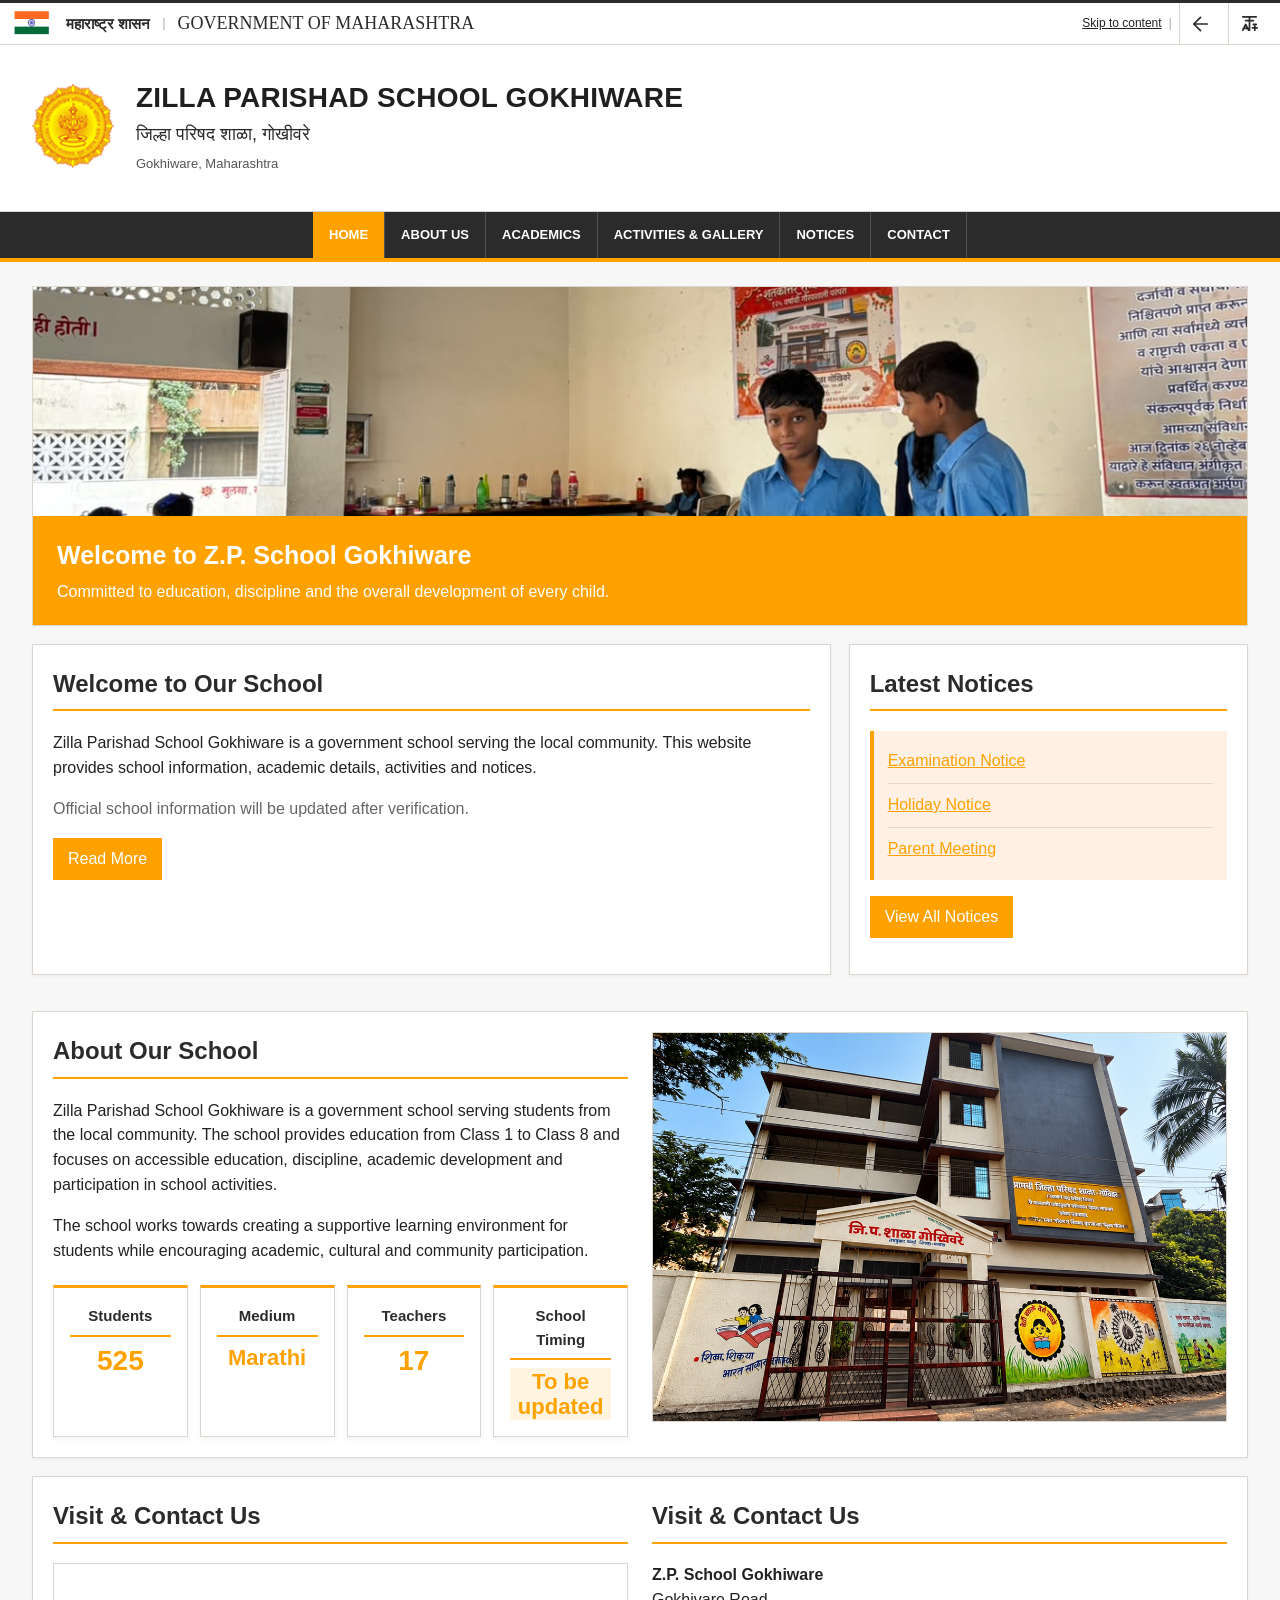
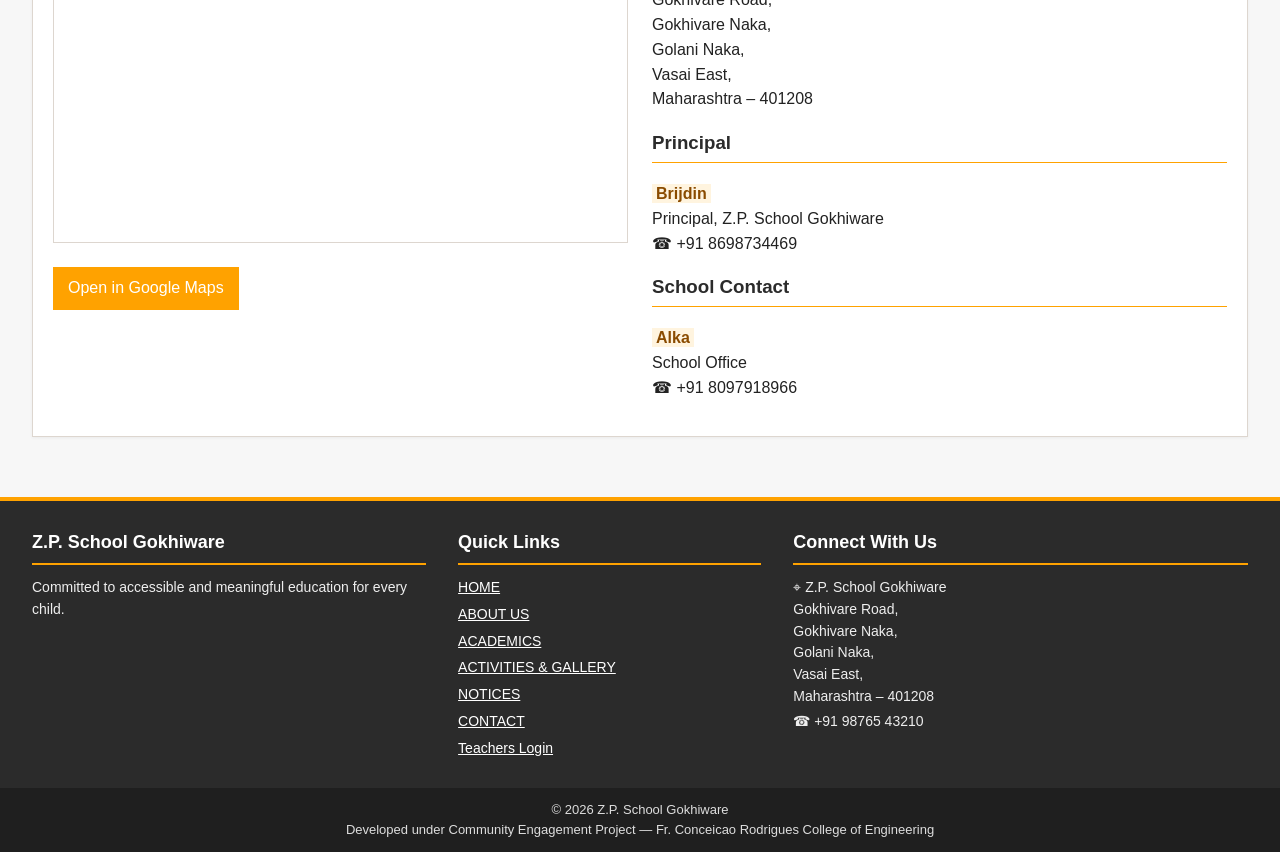
==== index.html @ 1116b71f "Crop school photo in about section" ====
<!doctype html>
<html lang="en">
  <head>
    <meta charset="utf-8" />
    <meta name="viewport" content="width=device-width,initial-scale=1" />
    <title data-i18n="title_home">Zilla Parishad School Gokhiware</title>
    <link rel="stylesheet" href="css/style.css?v=20261029c" />
  </head>
  <body>
    <a class="skip" href="#main-content" data-i18n="skip_content">Skip to content</a>
    <div class="gov-strip">
      <div class="gov-brand">
        <img class="tricolor-mark" src="images/header/tricolor-mark.png" alt="" />
        <span class="gov-short" data-i18n="maharashtra_government">महाराष्ट्र शासन</span>
        <span class="gov-separator" aria-hidden="true">|</span>
        <span class="gov-long" data-i18n="government_of_maharashtra">GOVERNMENT OF MAHARASHTRA</span>
      </div>
      <div class="gov-tools">
        <a class="gov-skip" href="#main-content" data-i18n="skip_content">Skip to content</a>
        <span class="utility-divider" aria-hidden="true">|</span>
        <a class="utility-icon home-icon" href="index.html" data-i18n-aria="home_icon_label" data-i18n-title="home_icon_label" aria-label="Back to home" title="Back to home">
          <svg aria-hidden="true" viewBox="0 0 24 24" focusable="false"><path d="M19 12H5m7-7-7 7 7 7" /></svg>
        </a>
        <button class="utility-icon language-icon" type="button" data-language-toggle aria-label="Switch to Marathi" title="Switch to Marathi">
          <svg aria-hidden="true" viewBox="0 0 24 24" focusable="false"><path d="M5 5h14M12 5v14M8 9h8M5 19l3-6 3 6m-5.5-2h5M16 13h3m-1.5 0v6m-2.5-2.5h5" /></svg>
        </button>
      </div>
    </div>
    <header class="masthead">
      <img class="official-emblem" src="images/header/logo.png" data-i18n-aria="government_emblem" aria-label="Government emblem" alt="Government emblem" />
      <div class="school-name"><h1 data-i18n="school_name">ZILLA PARISHAD SCHOOL GOKHIWARE</h1><p data-i18n="school_name_marathi">जिल्हा परिषद शाळा, गोखीवरे</p><small data-i18n="school_location">Gokhiware, Maharashtra</small></div>
    </header>
    <nav class="navbar" data-i18n-aria="main_navigation" aria-label="Main navigation">
      <button class="nav-toggle" type="button" aria-expanded="false" aria-controls="nav-links" data-i18n="menu">☰ MENU</button>
      <div id="nav-links" class="nav-links">
        <a class="active" href="index.html" data-i18n="nav_home" aria-current="page">HOME</a>
        <a href="about.html" data-i18n="nav_about">ABOUT US</a>
        <a href="academics.html" data-i18n="nav_academics">ACADEMICS</a>
        <a href="activities.html" data-i18n="nav_activities">ACTIVITIES &amp; GALLERY</a>
        <a href="notices.html" data-i18n="nav_notices">NOTICES</a>
        <a href="contact.html" data-i18n="nav_contact">CONTACT</a>
      </div>
    </nav>
    <main id="main-content" class="container">
      <div class="banner">
        <div class="banner-copy">
          <h2 data-i18n="hero_title">Welcome to Z.P. School Gokhiware</h2>
          <p data-i18n="hero_text">Committed to education, discipline and the overall development of every child.</p>
        </div>
      </div>
      <div class="columns">
        <section class="section">
          <h2 data-i18n="welcome_title">Welcome to Our School</h2>
          <p data-i18n="welcome_text">Zilla Parishad School Gokhiware is a government school serving the local community. This website provides school information, academic details, activities and notices.</p>
          <p class="muted" data-i18n="official_information_update">Official school information will be updated after verification.</p>
          <a class="button" href="about.html" data-i18n="read_more">Read More</a>
        </section>
        <section class="section">
          <h2 data-i18n="latest_notices">Latest Notices</h2>
          <ul class="notice-list" id="latest-notice-list">
            <li><a href="notices.html" data-i18n="admission_notice">Admission Notice</a></li>
            <li><a href="notices.html" data-i18n="holiday_notice">Holiday Notice</a></li>
            <li><a href="notices.html" data-i18n="examination_schedule">Examination Schedule</a></li>
            <li><a href="notices.html" data-i18n="parent_meeting_notice">Parent Meeting Notice</a></li>
          </ul>
          <p><a class="button" href="notices.html" data-i18n="view_all_notices">View All Notices</a></p>
        </section>
      </div>
      <section class="section home-about">
        <div>
          <h2 data-i18n="home_about_title">About Our School</h2>
          <p data-i18n="home_about_para_1">Zilla Parishad School Gokhiware is a government school serving students from the local community. The school provides education from Class 1 to Class 8 and focuses on accessible education, discipline, academic development and participation in school activities.</p>
          <p data-i18n="home_about_para_2">The school works towards creating a supportive learning environment for students while encouraging academic, cultural and community participation.</p>
          <div class="school-stats" aria-label="School information">
            <article class="stat-box">
              <h3 data-i18n="students_label">Students</h3>
              <strong id="public-school-students" class="stat-value">525</strong>
            </article>
            <article class="stat-box">
              <h3 data-i18n="medium">Medium</h3>
              <strong id="public-school-medium" class="stat-value stat-text">Marathi</strong>
            </article>
            <article class="stat-box">
              <h3 data-i18n="teachers_label">Teachers</h3>
              <strong id="public-school-teachers" class="stat-value">17</strong>
            </article>
            <article class="stat-box">
              <h3 data-i18n="school_timing_label">School Timing</h3>
              <strong id="public-school-timing" class="stat-value stat-text placeholder">To be updated</strong>
            </article>
          </div>
        </div>
        <img class="school-photo" src="images/school-building.png" data-i18n-alt="school_photo_label" alt="School building photo" />
      </section>
      <section class="section visit-contact">
        <div>
          <h2 data-i18n="visit_contact">Visit &amp; Contact Us</h2>
          <iframe class="map-frame" data-i18n-title="map_title" title="Map showing Z.P. School Gokhiware" src="https://www.google.com/maps?q=19.4000038,72.8436215&amp;z=17&amp;output=embed" loading="lazy"></iframe>
          <p><a class="button" href="https://maps.app.goo.gl/RkrtoRguzrPcqfsQ9" target="_blank" rel="noopener" data-i18n="open_google_maps">Open in Google Maps</a></p>
        </div>
        <div class="contact-details">
          <h2 data-i18n="visit_contact">Visit &amp; Contact Us</h2>
          <p><strong data-i18n="school_name_short">Z.P. School Gokhiware</strong><br /><span id="public-address-road" data-i18n="address_road">Gokhivare Road</span>,<br /><span id="public-address-naka" data-i18n="address_naka">Gokhivare Naka</span>,<br /><span id="public-address-golani" data-i18n="address_golani">Golani Naka</span>,<br /><span id="public-address-vasai" data-i18n="address_vasai">Vasai East</span>,<br /><span id="public-address-state" data-i18n="address_state">Maharashtra – 401208</span></p>
          <h3 data-i18n="principal">Principal</h3>
          <p><span id="public-principal-name" class="placeholder" data-i18n="principal_placeholder">[Principal Name]</span><br /><span data-i18n="principal_role">Principal, Z.P. School Gokhiware</span><br />☎ <span id="public-principal-phone">+91 98765 43210</span></p>
          <h3 data-i18n="school_contact">School Contact</h3>
          <p><span id="public-school-contact-name" class="placeholder" data-i18n="contact_placeholder">[Contact Person Name]</span><br /><span data-i18n="school_office">School Office</span><br />☎ <span id="public-school-phone">+91 98765 43211</span></p>
        </div>
      </section>
    </main>
    <footer class="footer">
      <div class="footer-columns">
        <div><h2 data-i18n="school_name_short">Z.P. School Gokhiware</h2><p data-i18n="footer_description">Committed to accessible and meaningful education for every child.</p></div>
        <div><h2 data-i18n="footer_quick_links">Quick Links</h2><ul class="footer-links"><li><a href="index.html" data-i18n="nav_home">Home</a></li><li><a href="about.html" data-i18n="nav_about">About Us</a></li><li><a href="academics.html" data-i18n="nav_academics">Academics</a></li><li><a href="activities.html" data-i18n="nav_activities">Activities &amp; Gallery</a></li><li><a href="notices.html" data-i18n="nav_notices">Notices</a></li><li><a href="contact.html" data-i18n="nav_contact">Contact</a></li><li><a href="teachers.html">Teachers Login</a></li></ul></div>
        <div><h2 data-i18n="footer_connect">Connect With Us</h2><p>⌖ <span data-i18n="school_name_short">Z.P. School Gokhiware</span><br /><span data-i18n="address_road">Gokhivare Road</span>,<br /><span data-i18n="address_naka">Gokhivare Naka</span>,<br /><span data-i18n="address_golani">Golani Naka</span>,<br /><span data-i18n="address_vasai">Vasai East</span>,<br /><span data-i18n="address_state">Maharashtra – 401208</span></p><p>☎ +91 98765 43210</p></div>
      </div>
      <div class="footer-bottom"><span data-i18n="footer_copyright">© 2026 Z.P. School Gokhiware</span><br /><span data-i18n="footer_developed">Developed under Community Engagement Project</span> — <span data-i18n="footer_college">Fr. Conceicao Rodrigues College of Engineering</span></div>
    </footer>
    <script src="js/translations.js"></script>
    <script src="js/script.js"></script>
    <script src="js/site-data.js"></script>
  </body>
</html>
---- css/style.css ----
:root {
  /* Change this one value to update the site's main accent color. */
  --theme-color: #ffa200;
  --orange: var(--theme-color);
  --orange-dark: var(--theme-color);
  --orange-light: #fff0e5;
  --charcoal: #2b2b2b;
  --dark: #1f1f1f;
  --cream: #fff9f3;
  --light: #f7f7f7;
  --border: #ddd6cf;
  --text: #222;
}
html[lang="mr"] body {
  font-family: "Nirmala UI", "Noto Sans Devanagari", Mangal, Arial, sans-serif;
}
* {
  box-sizing: border-box;
}
body {
  margin: 0;
  font-family: Arial, Helvetica, sans-serif;
  color: var(--text);
  background: var(--light);
  line-height: 1.55;
}
a {
  color: var(--orange-dark);
}
a:focus,
button:focus {
  outline: 3px solid var(--orange);
  outline-offset: 2px;
}
.gov-strip {
  background: var(--cream);
  border-bottom: 1px solid var(--border);
  padding: 6px 32px;
  font-size: 13px;
  display: flex;
  justify-content: space-between;
  gap: 12px;
  flex-wrap: wrap;
}
.language-button {
  background: transparent;
  border: 0;
  color: var(--orange-dark);
  cursor: pointer;
  font: inherit;
  padding: 0;
  text-decoration: underline;
}
.language-button.active {
  font-weight: bold;
}
.masthead {
  background: #fff;
  padding: 18px 32px;
  display: flex;
  align-items: center;
  gap: 18px;
  border-bottom: 1px solid var(--border);
}
.logo {
  width: 76px;
  height: 76px;
  border: 2px solid var(--charcoal);
  background: var(--orange-light);
  color: var(--charcoal);
  display: flex;
  align-items: center;
  justify-content: center;
  text-align: center;
  font-weight: bold;
  font-size: 12px;
  flex: none;
}
.school-name h1 {
  font-size: 25px;
  letter-spacing: 0.3px;
  margin: 0;
  color: var(--charcoal);
}
.school-name p {
  margin: 2px 0;
  font-size: 16px;
}
.school-name small {
  color: #555;
}
.navbar {
  background: var(--charcoal);
  padding: 0 32px;
  border-bottom: 4px solid var(--orange);
  display: flex;
  align-items: center;
}
.nav-toggle {
  display: none;
  background: transparent;
  color: #fff;
  border: 0;
  font-size: 16px;
  padding: 12px 0;
}
.nav-links {
  display: flex;
  flex-wrap: wrap;
}
.nav-links a {
  color: #fff;
  text-decoration: none;
  padding: 13px 16px;
  font-size: 13px;
  font-weight: bold;
  border-right: 1px solid #505050;
}
.nav-links a:hover {
  background: var(--orange-dark);
}
.nav-links a.active {
  background: var(--orange);
}
.container {
  width: 100%;
  padding: 24px 32px;
}
.breadcrumb {
  font-size: 13px;
  color: #666;
  margin: 0 0 15px;
}
.banner {
  min-height: 340px;
  background: var(--cream);
  background-image: url("../images/school-banner.jpg?v=20261029b");
  background-position: center 68%;
  background-size: cover;
  display: flex;
  align-items: flex-end;
  border: 1px solid var(--border);
}
.banner-copy {
  background: var(--orange-dark);
  color: #fff;
  padding: 20px 24px;
  width: 100%;
}
.banner h2 {
  margin: 0 0 6px;
  font-size: 25px;
}
.banner p {
  margin: 0;
}
.section {
  background: #fff;
  border: 1px solid var(--border);
  padding: 20px;
  margin: 18px 0;
  box-shadow: 0 1px 3px rgba(43, 43, 43, 0.06);
}
.section h2,
.section h3 {
  color: var(--charcoal);
  border-bottom: 2px solid var(--orange);
  padding-bottom: 7px;
  margin-top: 0;
}
.columns {
  display: grid;
  grid-template-columns: 2fr 1fr;
  gap: 18px;
}
.notice-list {
  list-style: none;
  margin: 0;
  padding: 9px 14px;
  background: var(--orange-light);
  border-left: 4px solid var(--orange);
}
.notice-list li {
  border-bottom: 1px solid #efd5c4;
  padding: 9px 0;
}
.notice-list li:last-child {
  border: 0;
}
.button {
  display: inline-block;
  background: var(--orange);
  color: #fff;
  text-decoration: none;
  padding: 8px 14px;
  border: 1px solid var(--orange-dark);
}
.button:hover {
  background: var(--orange-dark);
}
.table-wrap {
  overflow-x: auto;
}
.textbook-heading p {
  margin-top: -2px;
  color: #555;
}
.textbook-layout {
  display: grid;
  grid-template-columns: minmax(0, 1fr) 180px;
  gap: 18px;
  align-items: start;
}
.textbook-results {
  min-width: 0;
}
.textbook-results-head {
  display: flex;
  justify-content: space-between;
  align-items: flex-start;
  gap: 16px;
  margin-bottom: 12px;
}
.textbook-results-head h4 {
  margin: 0;
  color: var(--charcoal);
  font-size: 18px;
}
.textbook-source-link {
  font-size: 13px;
  white-space: nowrap;
}
.textbook-grid {
  display: grid;
  grid-template-columns: repeat(2, minmax(0, 1fr));
  gap: 12px;
}
.textbook-card {
  background: #fff;
  border: 1px solid var(--border);
  padding: 14px;
  box-shadow: 0 1px 3px rgba(43, 43, 43, 0.05);
}
.textbook-card h5 {
  margin: 0 0 8px;
  color: var(--charcoal);
  font-size: 16px;
  line-height: 1.35;
}
.textbook-meta {
  margin: 4px 0;
  color: #555;
  font-size: 13px;
}
.textbook-download {
  display: inline-block;
  margin-top: 10px;
  padding: 7px 10px;
  border: 1px solid var(--orange-dark);
  background: var(--orange);
  color: #fff;
  font-size: 13px;
  text-decoration: none;
}
.textbook-download:hover {
  background: var(--orange-dark);
}
.class-selector {
  position: sticky;
  top: 12px;
  padding: 12px;
  border: 1px solid var(--border);
  background: var(--orange-light);
}
.class-selector h4 {
  margin: 0 0 10px;
  color: var(--charcoal);
  font-size: 16px;
}
.class-selector-list {
  display: grid;
  gap: 6px;
}
.class-button {
  width: 100%;
  padding: 8px 10px;
  border: 1px solid var(--border);
  background: #fff;
  color: var(--text);
  cursor: pointer;
  font: inherit;
  text-align: left;
}
.class-button:hover,
.class-button.active {
  border-color: var(--orange-dark);
  background: var(--orange);
  color: #fff;
}
.textbook-source-note {
  margin-bottom: 0;
  color: #666;
  font-size: 13px;
}
table {
  width: 100%;
  border-collapse: collapse;
  background: #fff;
}
th,
td {
  border: 1px solid var(--border);
  padding: 10px;
  text-align: left;
  vertical-align: top;
}
th {
  background: var(--orange-light);
  color: var(--charcoal);
}
.activity-grid,
.gallery-grid {
  display: grid;
  grid-template-columns: repeat(3, 1fr);
  gap: 16px;
}
.activity {
  border: 1px solid var(--border);
  background: #fff;
  padding: 15px;
  box-shadow: 0 1px 3px rgba(43, 43, 43, 0.05);
}
.activity h3 {
  margin: 0 0 6px;
  color: var(--charcoal);
}
.photo {
  height: 145px;
  background: var(--cream);
  border: 1px solid var(--border);
  object-fit: cover;
  width: 100%;
  display: flex;
  align-items: center;
  justify-content: center;
  color: #666;
  font-weight: bold;
  text-align: center;
}
.gallery-item figcaption {
  font-size: 13px;
  padding-top: 5px;
}
.map-placeholder {
  height: 210px;
  background: var(--light);
  border: 2px dashed #b9b0a8;
  display: flex;
  align-items: center;
  justify-content: center;
  text-align: center;
  color: #666;
  padding: 20px;
}
.footer {
  background: var(--charcoal);
  color: #fff;
  padding: 22px 32px;
  margin-top: 18px;
  border-top: 4px solid var(--orange);
  font-size: 14px;
}
.footer p {
  margin: 3px 0;
}
.muted {
  color: #666;
}
.placeholder {
  color: #8a4b00;
  background: #fff4df;
  padding: 1px 4px;
  font-weight: bold;
}
.skip {
  position: absolute;
  left: -9999px;
}
.skip:focus {
  left: 8px;
  top: 8px;
  background: #fff;
  padding: 8px;
  z-index: 5;
}
@media (max-width: 700px) {
  .gov-strip {
    padding: 6px 16px;
    font-size: 12px;
  }
  .masthead {
    padding: 14px 16px;
    gap: 11px;
  }
  .logo {
    width: 60px;
    height: 60px;
    font-size: 10px;
  }
  .school-name h1 {
    font-size: 18px;
  }
  .school-name p {
    font-size: 13px;
  }
  .school-name small {
    font-size: 12px;
  }
  .navbar {
    padding: 0 16px;
    display: block;
  }
  .nav-toggle {
    display: block;
  }
  .nav-links {
    display: none;
    flex-direction: column;
  }
  .nav-links.open {
    display: flex;
  }
  .nav-links a {
    border-top: 1px solid #505050;
    border-right: 0;
  }
  .container {
    padding: 18px 16px;
  }
  .banner {
    min-height: 260px;
  }
  .banner h2 {
    font-size: 20px;
  }
  .columns,
  .activity-grid,
  .gallery-grid {
    grid-template-columns: 1fr;
  }
  .section {
    padding: 15px;
  }
  th,
  td {
    font-size: 13px;
    padding: 8px;
    white-space: normal;
  }
  .footer {
    padding: 22px 16px;
  }
  .textbook-layout {
    grid-template-columns: 1fr;
  }
  .class-selector {
    position: static;
    order: -1;
  }
  .textbook-grid {
    grid-template-columns: 1fr;
  }
  .textbook-results-head {
    display: block;
  }
  .textbook-source-link {
    display: inline-block;
    margin-top: 5px;
    white-space: normal;
  }
}

/* Lightweight teachers dashboard styles. The dashboard keeps the public site palette and layout language. */
.dashboard-intro {
  display: flex;
  align-items: flex-start;
  justify-content: space-between;
  gap: 24px;
  margin: 24px 0;
  padding: 24px;
  border: 1px solid var(--border);
  background: var(--cream);
}
.dashboard-intro h2,
.dashboard-card h2 {
  margin: 0 0 8px;
  color: var(--dark);
}
.dashboard-intro p:last-child {
  margin: 0;
}
.eyebrow {
  margin: 0 0 6px;
  color: var(--orange-dark);
  font-size: 12px;
  font-weight: bold;
  letter-spacing: 0.08em;
  text-transform: uppercase;
}
.dashboard-card {
  margin: 0 0 24px;
  padding: 24px;
  border: 1px solid var(--border);
  background: #fff;
  box-shadow: 0 2px 8px rgba(43, 43, 43, 0.05);
}
.dashboard-login {
  max-width: 560px;
}
.dashboard-content[hidden],
.dashboard-card[hidden],
#teacher-signout[hidden] {
  display: none;
}
.demo-credentials,
.dashboard-note {
  padding: 12px 14px;
  border-left: 4px solid var(--orange);
  background: var(--orange-light);
}
.demo-credentials code {
  color: var(--orange-dark);
  font-weight: bold;
}
.dashboard-form {
  display: grid;
  gap: 8px;
}
.dashboard-form h3 {
  margin: 18px 0 2px;
  padding-bottom: 6px;
  border-bottom: 1px solid var(--border);
  color: var(--charcoal);
  font-size: 17px;
}
.dashboard-form label {
  color: var(--charcoal);
  font-size: 14px;
  font-weight: bold;
}
.dashboard-form input {
  width: 100%;
  min-height: 40px;
  box-sizing: border-box;
  padding: 9px 10px;
  border: 1px solid var(--border);
  border-radius: 2px;
  background: #fff;
  color: var(--text);
  font: inherit;
}
.dashboard-form input:focus {
  outline: 2px solid var(--orange);
  outline-offset: 1px;
  border-color: var(--orange-dark);
}
.login-form {
  max-width: 360px;
}
.form-grid {
  grid-template-columns: repeat(2, minmax(0, 1fr));
  align-items: end;
  margin-bottom: 22px;
}
.form-grid-wide {
  grid-column: 1 / -1;
}
.dashboard-grid {
  display: grid;
  grid-template-columns: repeat(2, minmax(0, 1fr));
  gap: 24px;
}
.dashboard-wide {
  grid-column: 1 / -1;
}
.dashboard-card-heading {
  display: flex;
  justify-content: space-between;
  gap: 16px;
  margin-bottom: 18px;
}
.dashboard-table-wrap {
  margin-top: 16px;
}
.dashboard-table-wrap table {
  min-width: 620px;
}
.button-secondary {
  background: var(--charcoal);
}
.button-secondary:hover,
.button-secondary:focus {
  background: var(--dark);
}
.button-danger {
  padding: 7px 10px;
  background: #8f2d16;
  font-size: 13px;
}
.button-danger:hover,
.button-danger:focus {
  background: #6d2010;
}
.form-message {
  min-height: 1.3em;
  margin: 12px 0;
  color: var(--charcoal);
}
.error-message {
  color: #8f2d16;
  font-weight: bold;
}
.success-message {
  color: #276b35;
  font-weight: bold;
}
.dashboard-note {
  margin: 20px 0;
  font-size: 14px;
}
@media (max-width: 760px) {
  .dashboard-intro {
    display: block;
    padding: 18px;
  }
  .dashboard-intro .button {
    margin-top: 16px;
  }
  .dashboard-grid,
  .form-grid {
    grid-template-columns: 1fr;
  }
  .form-grid-wide {
    grid-column: auto;
  }
  .dashboard-card {
    padding: 18px;
  }
}
.nav-links {
  width: 100%;
  justify-content: center;
}
.home-about,
.visit-contact {
  display: grid;
  grid-template-columns: 1fr 1fr;
  gap: 24px;
  align-items: stretch;
}
.school-stats {
  display: grid;
  grid-template-columns: repeat(4, minmax(0, 1fr));
  gap: 12px;
  margin-top: 22px;
}
.stat-box {
  min-height: 112px;
  padding: 16px;
  background: #fff;
  border: 1px solid var(--border);
  border-top: 3px solid var(--orange);
  text-align: center;
  box-shadow: 0 2px 8px rgba(43, 43, 43, 0.05);
}
.stat-box h3 {
  margin: 0 0 8px;
  color: var(--charcoal);
  font-size: 15px;
  font-weight: 700;
}
.stat-value {
  display: block;
  color: var(--orange-dark);
  font-size: 28px;
  line-height: 1.15;
}
.stat-text {
  font-size: 22px;
}
.school-photo {
  width: 100%;
  height: 390px;
  min-height: 0;
  display: block;
  object-fit: cover;
  object-position: center 55%;
  border: 1px solid var(--border);
  background: var(--cream);
}
.contact-details h3 {
  color: var(--charcoal);
  border-bottom: 1px solid var(--orange);
  padding-bottom: 5px;
}
.map-frame {
  width: 100%;
  height: 280px;
  border: 1px solid var(--border);
}
.footer {
  padding: 28px 32px 0;
}
.footer-columns {
  display: grid;
  grid-template-columns: 1.3fr 1fr 1.5fr;
  gap: 32px;
}
.footer h2 {
  font-size: 18px;
  margin: 0 0 12px;
  border-bottom: 2px solid var(--orange);
  padding-bottom: 6px;
}
.footer p {
  color: #eee;
}
.footer-links {
  list-style: none;
  padding: 0;
  margin: 0;
}
.footer-links li {
  margin: 5px 0;
}
.footer-links a {
  color: #fff;
}
.footer-bottom {
  background: var(--dark);
  margin: 24px -32px 0;
  padding: 12px 32px;
  text-align: center;
  color: #ddd;
  font-size: 13px;
}
@media (max-width: 700px) {
  .home-about,
  .visit-contact {
    grid-template-columns: 1fr;
    gap: 16px;
  }
  .school-stats {
    grid-template-columns: repeat(2, minmax(0, 1fr));
  }
  .school-photo {
    height: 240px;
    object-position: center 55%;
  }
  .map-frame {
    height: 230px;
  }
  .footer-columns {
    grid-template-columns: 1fr;
    gap: 18px;
  }
  .footer {
    padding: 24px 16px 0;
  }
  .footer-bottom {
    margin: 24px -16px 0;
    padding: 12px 16px;
  }
}

/* Government-style masthead based on the supplied reference layout. */
.gov-strip {
  min-height: 44px;
  padding: 0 10px;
  background: #fff;
  border-top: 3px solid var(--charcoal);
  border-bottom: 1px solid var(--border);
  display: flex;
  align-items: stretch;
  justify-content: space-between;
  gap: 12px;
  flex-wrap: nowrap;
}
.gov-brand,
.gov-tools {
  display: flex;
  align-items: center;
}
.gov-brand {
  gap: 12px;
  min-width: 0;
}
.tricolor-mark {
  width: 44px;
  height: 29px;
  display: block;
  object-fit: contain;
  flex: none;
}
.gov-short {
  color: var(--charcoal);
  font-size: 15px;
  font-weight: bold;
  white-space: nowrap;
}
.gov-separator {
  color: #aaa;
}
.gov-long {
  color: var(--charcoal);
  font-family: Georgia, "Times New Roman", serif;
  font-size: 18px;
  white-space: nowrap;
}
.gov-tools {
  margin-left: auto;
  height: 41px;
  gap: 7px;
  white-space: nowrap;
}
.gov-skip {
  color: var(--text);
  font-size: 12px;
}
.gov-tools .language-button {
  color: var(--text);
  text-decoration: none;
  font-size: 12px;
}
.gov-tools .language-button.active {
  color: var(--orange-dark);
}
.utility-divider {
  color: #aaa;
}
.utility-icon {
  width: 42px;
  height: 41px;
  padding: 8px 9px;
  border: 0;
  border-left: 1px solid var(--border);
  background: transparent;
  color: var(--charcoal);
  display: inline-flex;
  align-items: center;
  justify-content: center;
  cursor: pointer;
  text-decoration: none;
}
.utility-icon:hover {
  color: var(--orange-dark);
  background: var(--orange-light);
}
.utility-icon svg {
  width: 24px;
  height: 24px;
  fill: none;
  stroke: currentColor;
  stroke-linecap: round;
  stroke-linejoin: round;
  stroke-width: 1.8;
}
.language-icon svg {
  width: 25px;
  height: 25px;
}
.utility-cell {
  min-width: 42px;
  height: 41px;
  padding: 4px 9px;
  border-left: 1px solid var(--border);
  color: var(--charcoal);
  display: flex;
  align-items: center;
  justify-content: center;
  font-size: 25px;
  line-height: 1;
}
.language-symbol {
  font-size: 17px;
  text-align: center;
}
.accessibility-symbol {
  font-size: 25px;
}
.masthead {
  min-height: 166px;
  padding: 18px 32px 22px;
  background: #fff;
  border-bottom: 1px solid var(--border);
  display: flex;
  align-items: center;
  gap: 22px;
}
.official-emblem {
  width: 82px;
  height: 126px;
  flex: none;
  display: block;
  object-fit: contain;
}
.school-name {
  flex: 1;
  min-width: 0;
}
.school-name h1 {
  font-size: 28px;
  letter-spacing: 0.2px;
  color: var(--dark);
}
.school-name p {
  color: var(--charcoal);
  font-size: 18px;
}
.school-name small {
  color: #555;
  font-size: 13px;
}
.state-seal {
  width: 104px;
  height: 120px;
  margin-left: auto;
  flex: none;
  display: block;
  object-fit: contain;
}
@media (max-width: 700px) {
  .gov-strip {
    padding: 0 8px;
    gap: 6px;
  }
  .gov-brand {
    gap: 7px;
  }
  .tricolor-mark {
    width: 32px;
    height: 22px;
  }
  .gov-short {
    font-size: 12px;
  }
  .gov-separator,
  .gov-long,
  .gov-skip,
  .utility-divider {
    display: none;
  }
  .gov-tools {
    gap: 4px;
    height: 38px;
  }
  .gov-tools .language-button {
    font-size: 11px;
  }
  .utility-cell {
    min-width: 31px;
    height: 38px;
    padding: 3px 5px;
    font-size: 20px;
  }
  .utility-icon {
    width: 31px;
    height: 38px;
    padding: 5px 4px;
  }
  .utility-icon svg {
    width: 21px;
    height: 21px;
  }
  .masthead {
    min-height: 120px;
    padding: 16px;
    gap: 10px;
  }
  .official-emblem {
    width: 52px;
    height: 82px;
  }
  .school-name h1 {
    font-size: 18px;
  }
  .school-name p {
    font-size: 13px;
  }
  .school-name small {
    font-size: 11px;
  }
  .state-seal {
    width: 58px;
    height: 68px;
  }
}
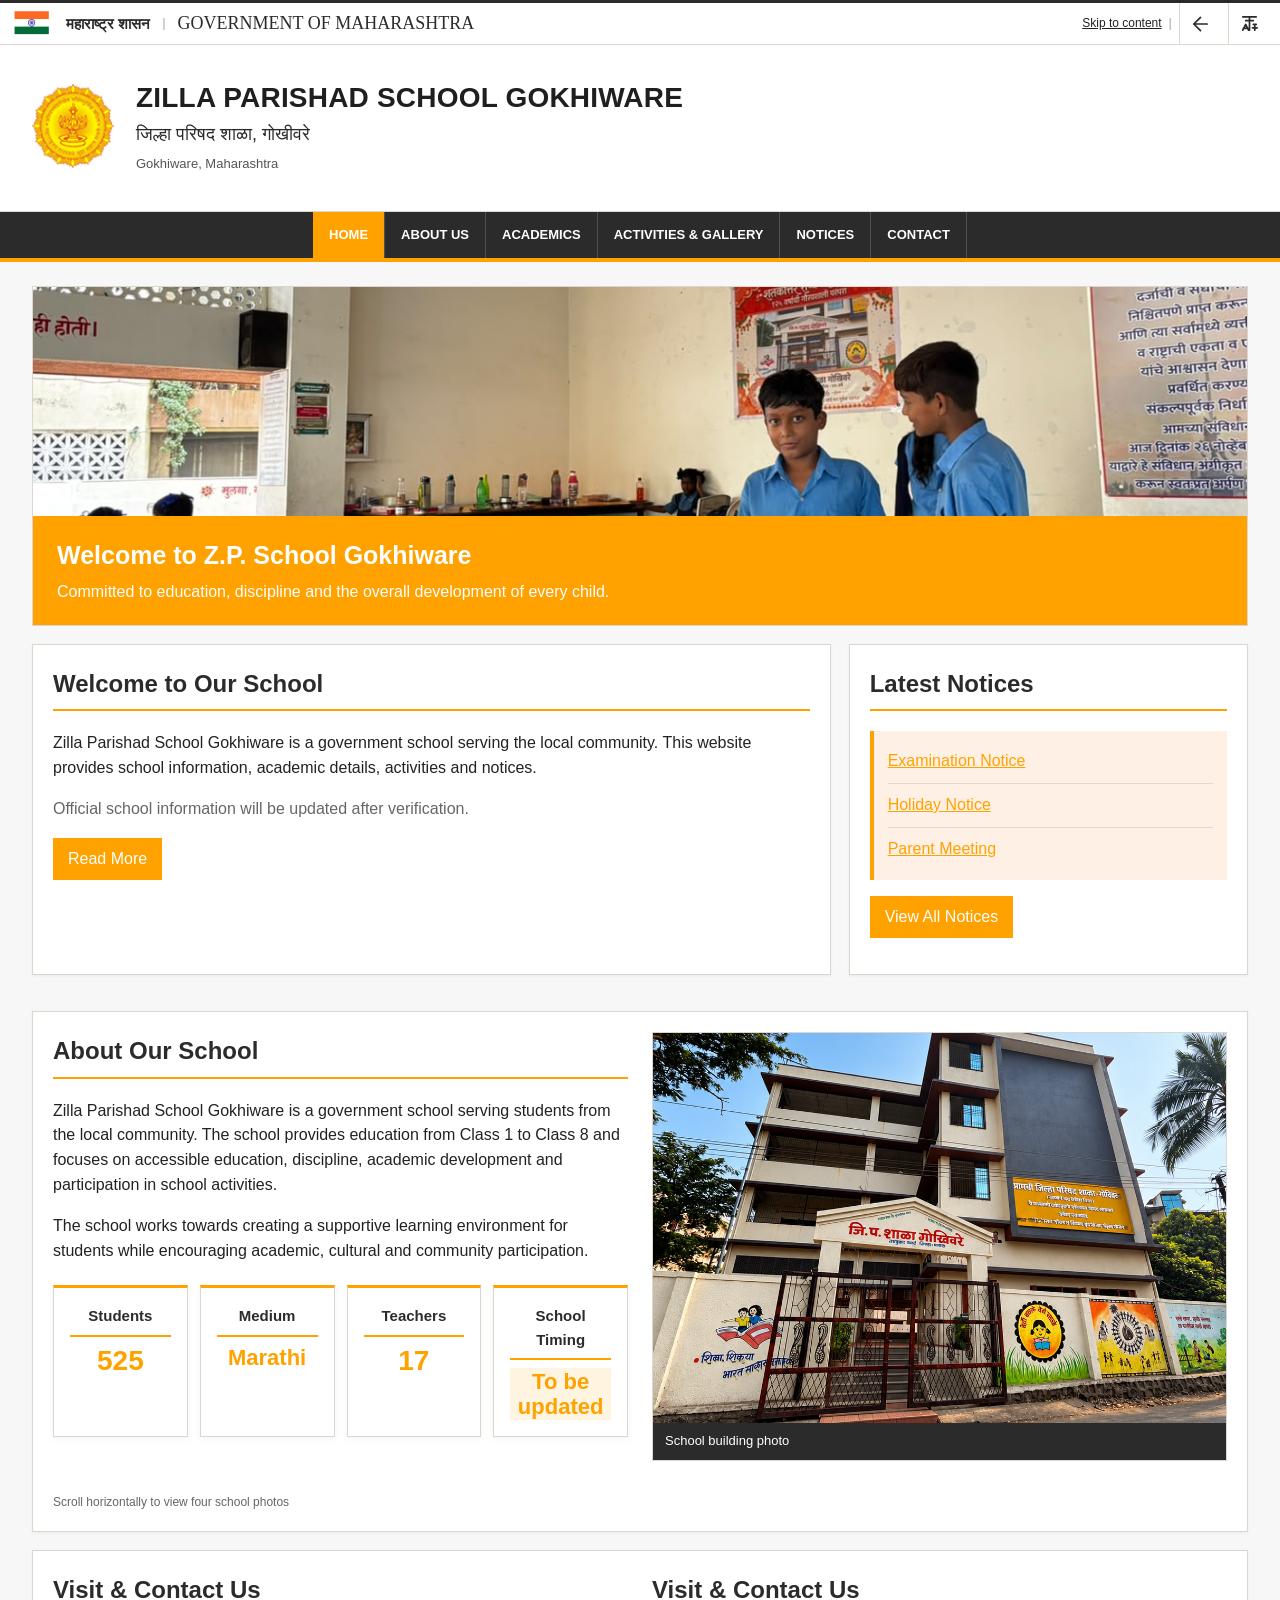
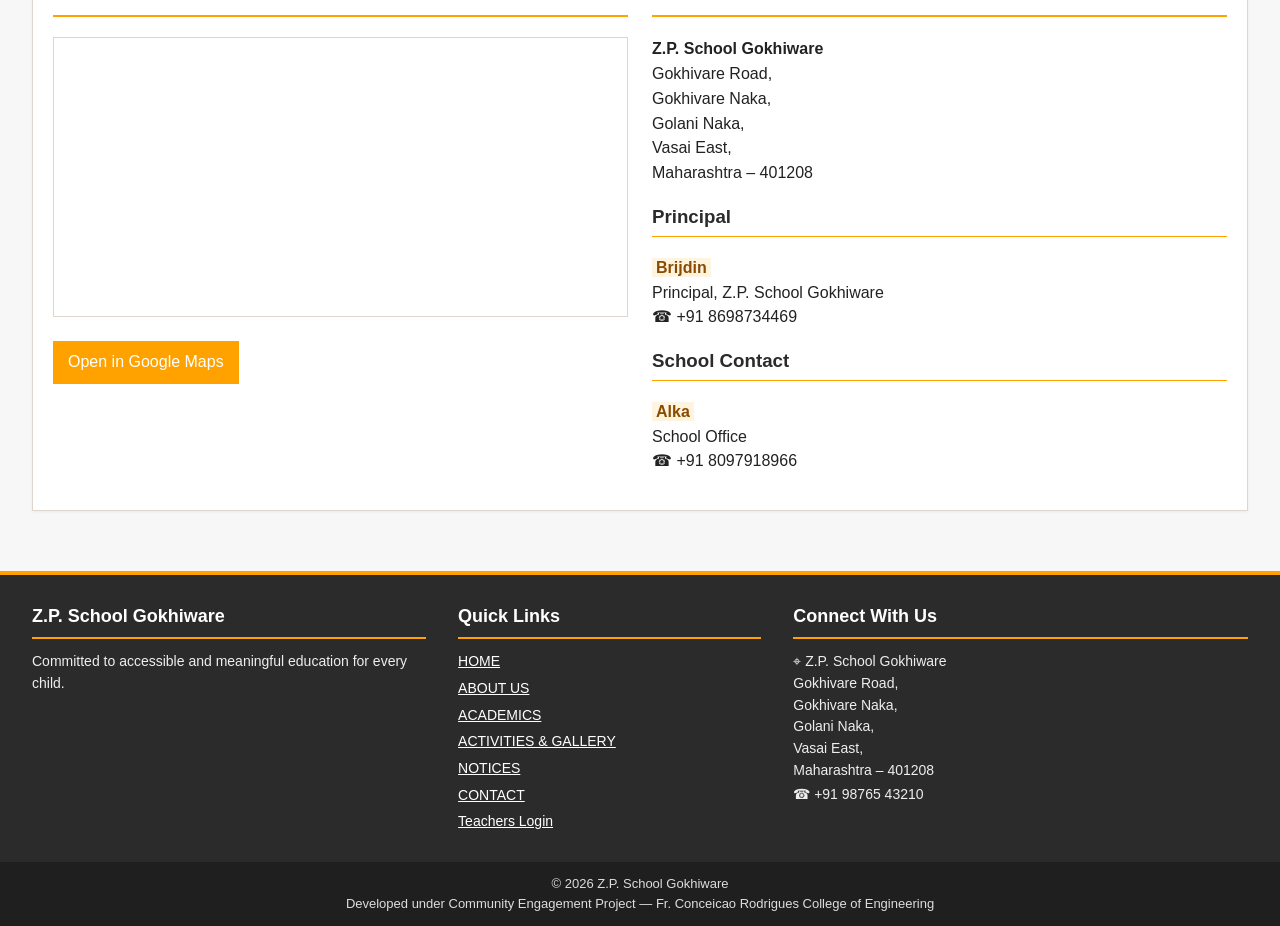
==== commit cad248c4: "Add scrollable school photo series" ====
--- a/index.html
+++ b/index.html
@@ -4,7 +4,7 @@
     <meta charset="utf-8" />
     <meta name="viewport" content="width=device-width,initial-scale=1" />
     <title data-i18n="title_home">Zilla Parishad School Gokhiware</title>
-    <link rel="stylesheet" href="css/style.css?v=20261029c" />
+    <link rel="stylesheet" href="css/style.css?v=20261029d" />
   </head>
   <body>
     <a class="skip" href="#main-content" data-i18n="skip_content">Skip to content</a>
@@ -90,7 +90,13 @@
             </article>
           </div>
         </div>
-        <img class="school-photo" src="images/school-building.png" data-i18n-alt="school_photo_label" alt="School building photo" />
+        <div class="photo-scroll" tabindex="0" data-i18n-aria="photo_gallery_label" aria-label="School photo gallery">
+          <figure class="photo-slide"><img class="school-photo" src="images/school-building.png" data-i18n-alt="school_photo_label" alt="School building photo" /><figcaption data-i18n="school_photo_label">School building photo</figcaption></figure>
+          <figure class="photo-slide"><img class="school-photo" src="images/gallery/classroom-learning.jpeg" data-i18n-alt="alt_classroom" alt="Students learning in a classroom" /><figcaption data-i18n="caption_classroom">Classroom</figcaption></figure>
+          <figure class="photo-slide"><img class="school-photo" src="images/gallery/students-prayer.jpeg" data-i18n-alt="alt_prayer" alt="Students participating in a school prayer" /><figcaption data-i18n="caption_prayer">School Prayer</figcaption></figure>
+          <figure class="photo-slide"><img class="school-photo" src="images/gallery/school-event.jpeg" data-i18n-alt="alt_event" alt="School event with teachers and guests" /><figcaption data-i18n="caption_event">Celebration</figcaption></figure>
+        </div>
+        <p class="photo-scroll-hint" data-i18n="photo_scroll_hint">Scroll horizontally to view four school photos</p>
       </section>
       <section class="section visit-contact">
         <div>
--- a/css/style.css
+++ b/css/style.css
@@ -698,6 +698,37 @@
   border: 1px solid var(--border);
   background: var(--cream);
 }
+.photo-scroll {
+  display: flex;
+  gap: 12px;
+  width: 100%;
+  min-width: 0;
+  overflow-x: auto;
+  overscroll-behavior-x: contain;
+  scroll-snap-type: x mandatory;
+  border: 1px solid var(--border);
+  background: var(--cream);
+}
+.photo-slide {
+  flex: 0 0 100%;
+  min-width: 0;
+  margin: 0;
+  scroll-snap-align: start;
+}
+.photo-slide .school-photo {
+  border: 0;
+}
+.photo-slide figcaption {
+  padding: 8px 12px;
+  background: var(--charcoal);
+  color: #fff;
+  font-size: 13px;
+}
+.photo-scroll-hint {
+  margin: 8px 0 0;
+  color: #666;
+  font-size: 12px;
+}
 .contact-details h3 {
   color: var(--charcoal);
   border-bottom: 1px solid var(--orange);
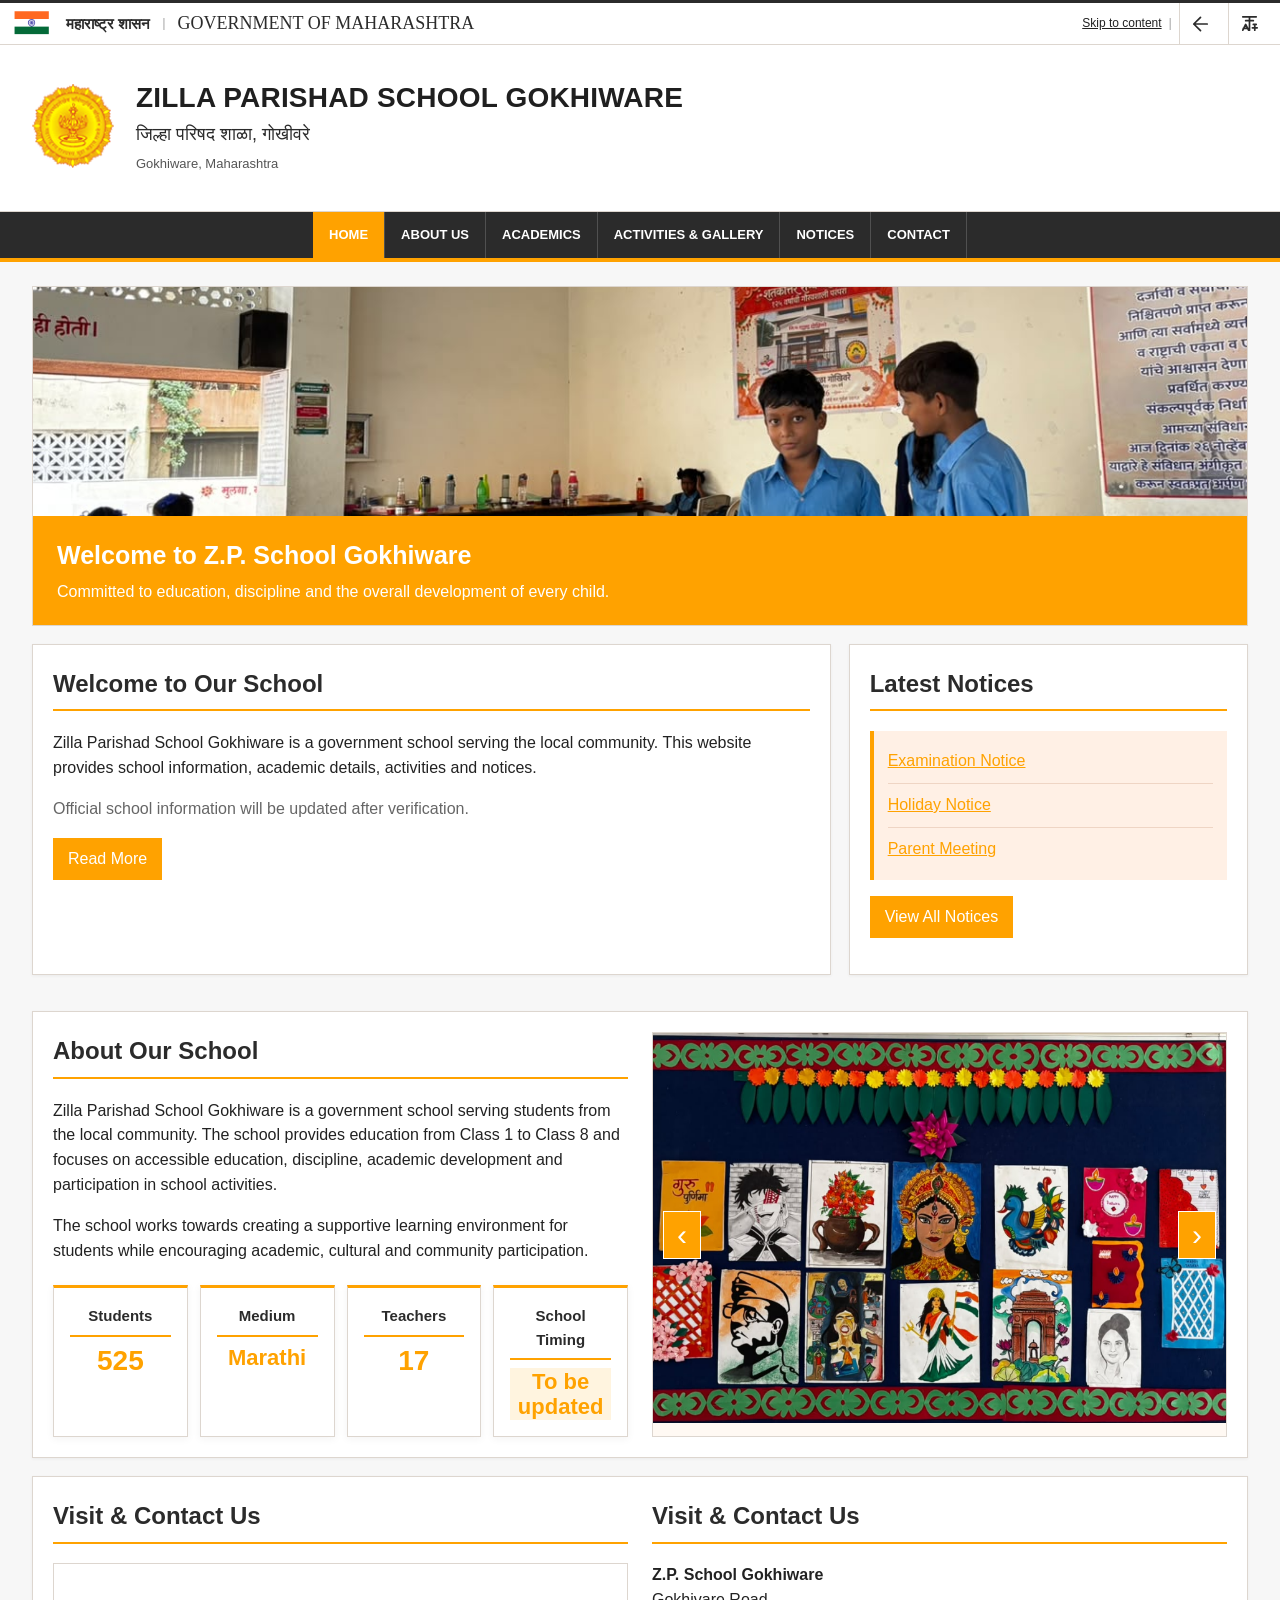
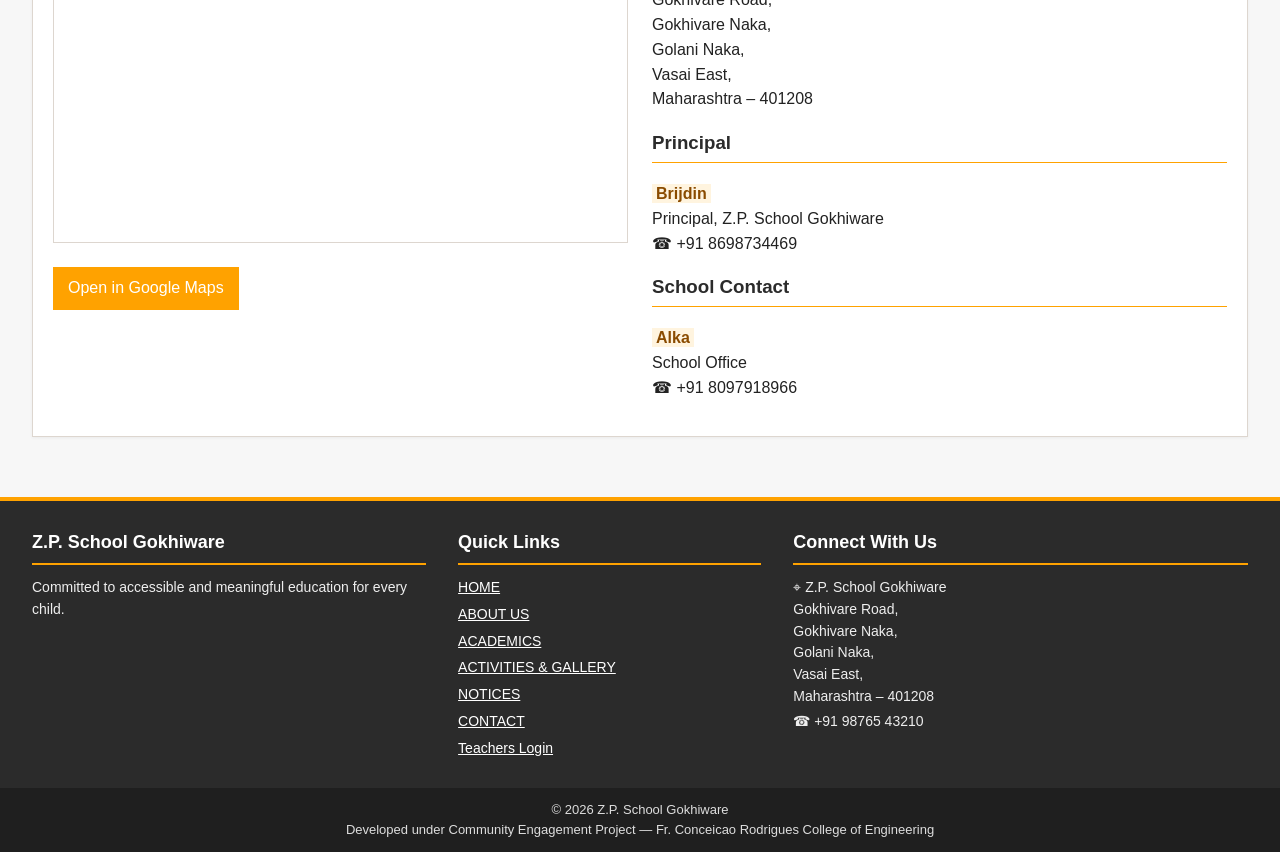
==== commit 96be4ddb: "Add arrow-controlled school photo carousel" ====
--- a/index.html
+++ b/index.html
@@ -4,7 +4,7 @@
     <meta charset="utf-8" />
     <meta name="viewport" content="width=device-width,initial-scale=1" />
     <title data-i18n="title_home">Zilla Parishad School Gokhiware</title>
-    <link rel="stylesheet" href="css/style.css?v=20261029d" />
+    <link rel="stylesheet" href="css/style.css?v=20261029e" />
   </head>
   <body>
     <a class="skip" href="#main-content" data-i18n="skip_content">Skip to content</a>
@@ -90,13 +90,17 @@
             </article>
           </div>
         </div>
-        <div class="photo-scroll" tabindex="0" data-i18n-aria="photo_gallery_label" aria-label="School photo gallery">
-          <figure class="photo-slide"><img class="school-photo" src="images/school-building.png" data-i18n-alt="school_photo_label" alt="School building photo" /><figcaption data-i18n="school_photo_label">School building photo</figcaption></figure>
-          <figure class="photo-slide"><img class="school-photo" src="images/gallery/classroom-learning.jpeg" data-i18n-alt="alt_classroom" alt="Students learning in a classroom" /><figcaption data-i18n="caption_classroom">Classroom</figcaption></figure>
-          <figure class="photo-slide"><img class="school-photo" src="images/gallery/students-prayer.jpeg" data-i18n-alt="alt_prayer" alt="Students participating in a school prayer" /><figcaption data-i18n="caption_prayer">School Prayer</figcaption></figure>
-          <figure class="photo-slide"><img class="school-photo" src="images/gallery/school-event.jpeg" data-i18n-alt="alt_event" alt="School event with teachers and guests" /><figcaption data-i18n="caption_event">Celebration</figcaption></figure>
+        <div class="photo-carousel" data-photo-carousel data-i18n-aria="photo_gallery_label" aria-label="School photo gallery">
+          <button class="photo-arrow photo-arrow-prev" type="button" data-photo-prev data-i18n-aria="previous_photo" aria-label="Previous school photo">&#8249;</button>
+          <div class="photo-track" data-photo-track>
+            <img class="school-photo photo-slide" src="images/gallery/home-art-display.png" data-i18n-alt="alt_art_display" alt="Student artwork display" />
+            <img class="school-photo photo-slide" src="images/gallery/school-entrance-detail.png" data-i18n-alt="alt_school_entrance" alt="School entrance and wall artwork" />
+            <img class="school-photo photo-slide" src="images/gallery/solar-system-wall.png" data-i18n-alt="alt_solar_system_wall" alt="Solar system wall painting at the school" />
+            <img class="school-photo photo-slide" src="images/gallery/school-corridor.png" data-i18n-alt="alt_school_corridor" alt="School corridor" />
+            <img class="school-photo photo-slide" src="images/school-building.png" data-i18n-alt="school_photo_label" alt="School building photo" />
+          </div>
+          <button class="photo-arrow photo-arrow-next" type="button" data-photo-next data-i18n-aria="next_photo" aria-label="Next school photo">&#8250;</button>
         </div>
-        <p class="photo-scroll-hint" data-i18n="photo_scroll_hint">Scroll horizontally to view four school photos</p>
       </section>
       <section class="section visit-contact">
         <div>
@@ -123,7 +127,7 @@
       <div class="footer-bottom"><span data-i18n="footer_copyright">© 2026 Z.P. School Gokhiware</span><br /><span data-i18n="footer_developed">Developed under Community Engagement Project</span> — <span data-i18n="footer_college">Fr. Conceicao Rodrigues College of Engineering</span></div>
     </footer>
     <script src="js/translations.js"></script>
-    <script src="js/script.js"></script>
+    <script src="js/script.js?v=20261029e"></script>
     <script src="js/site-data.js"></script>
   </body>
 </html>
--- a/css/style.css
+++ b/css/style.css
@@ -698,36 +698,50 @@
   border: 1px solid var(--border);
   background: var(--cream);
 }
-.photo-scroll {
-  display: flex;
-  gap: 12px;
+.photo-carousel {
+  position: relative;
   width: 100%;
   min-width: 0;
-  overflow-x: auto;
-  overscroll-behavior-x: contain;
-  scroll-snap-type: x mandatory;
+  overflow: hidden;
   border: 1px solid var(--border);
   background: var(--cream);
+}
+.photo-track {
+  display: flex;
+  width: 100%;
+  overflow: hidden;
 }
 .photo-slide {
   flex: 0 0 100%;
+  width: 100%;
   min-width: 0;
-  margin: 0;
-  scroll-snap-align: start;
-}
-.photo-slide .school-photo {
   border: 0;
 }
-.photo-slide figcaption {
-  padding: 8px 12px;
-  background: var(--charcoal);
+.photo-arrow {
+  position: absolute;
+  top: 50%;
+  z-index: 2;
+  width: 38px;
+  height: 48px;
+  transform: translateY(-50%);
+  border: 1px solid #fff;
+  background: var(--orange);
   color: #fff;
-  font-size: 13px;
-}
-.photo-scroll-hint {
-  margin: 8px 0 0;
-  color: #666;
-  font-size: 12px;
+  font-size: 30px;
+  line-height: 1;
+  cursor: pointer;
+}
+.photo-arrow:hover {
+  background: var(--orange-dark);
+}
+.photo-arrow:focus {
+  outline-offset: 3px;
+}
+.photo-arrow-prev {
+  left: 10px;
+}
+.photo-arrow-next {
+  right: 10px;
 }
 .contact-details h3 {
   color: var(--charcoal);
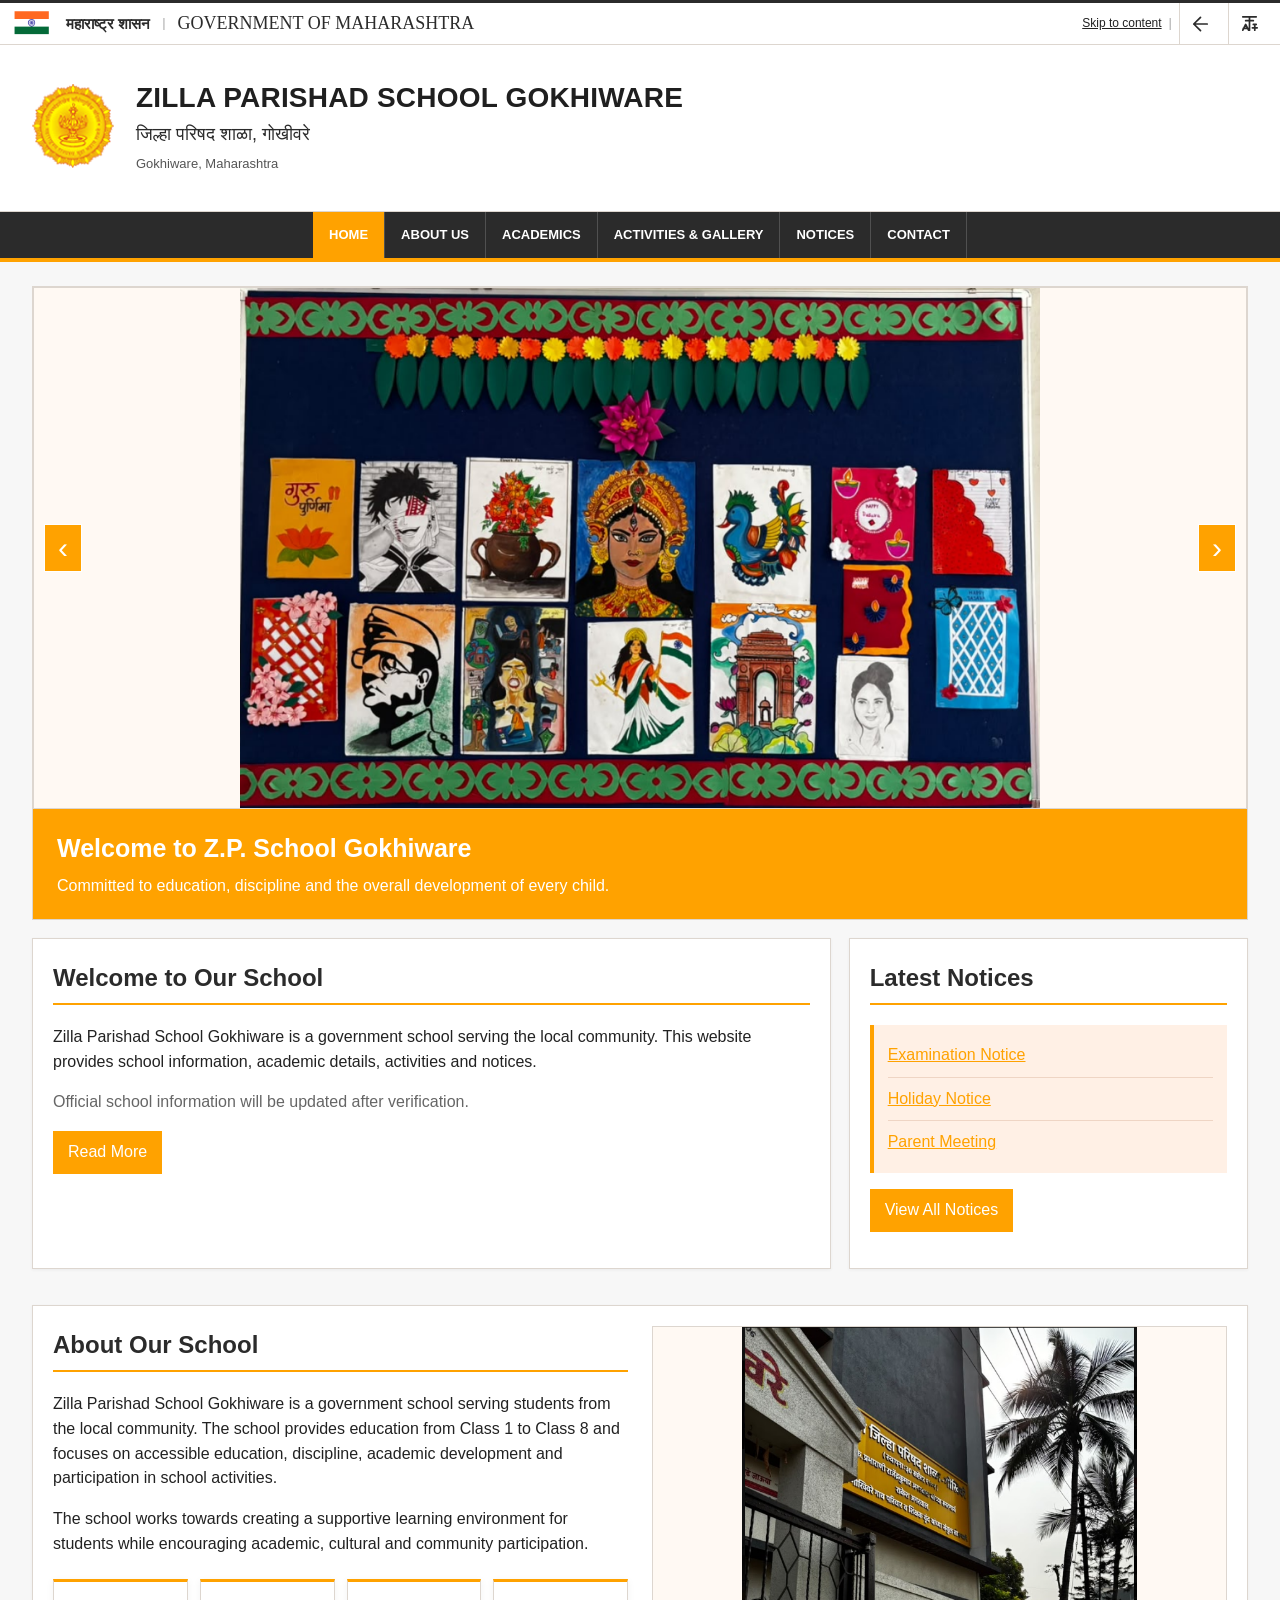
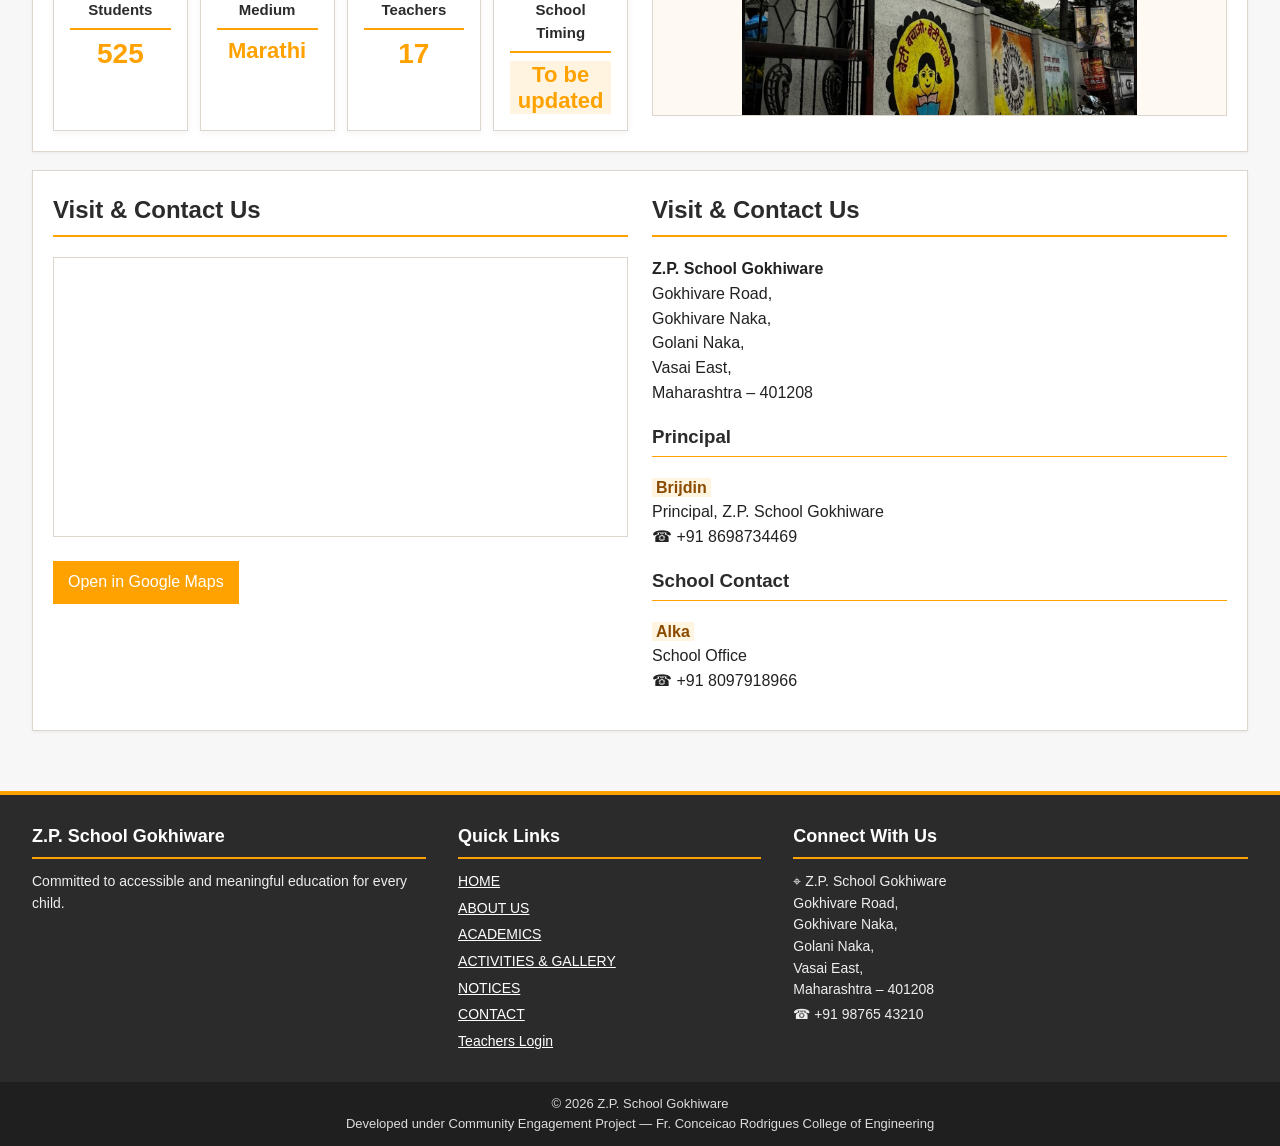
==== commit f7725466: "Move school photo carousel into homepage banner" ====
--- a/index.html
+++ b/index.html
@@ -4,7 +4,7 @@
     <meta charset="utf-8" />
     <meta name="viewport" content="width=device-width,initial-scale=1" />
     <title data-i18n="title_home">Zilla Parishad School Gokhiware</title>
-    <link rel="stylesheet" href="css/style.css?v=20261029e" />
+    <link rel="stylesheet" href="css/style.css?v=20261029g" />
   </head>
   <body>
     <a class="skip" href="#main-content" data-i18n="skip_content">Skip to content</a>
@@ -43,6 +43,17 @@
     </nav>
     <main id="main-content" class="container">
       <div class="banner">
+        <div class="photo-carousel banner-carousel" data-photo-carousel data-i18n-aria="photo_gallery_label" aria-label="School photo gallery">
+          <button class="photo-arrow photo-arrow-prev" type="button" data-photo-prev data-i18n-aria="previous_photo" aria-label="Previous school photo">&#8249;</button>
+          <div class="photo-track" data-photo-track>
+            <img class="school-photo photo-slide" src="images/gallery/home-art-display.png" data-i18n-alt="alt_art_display" alt="Student artwork display" />
+            <img class="school-photo photo-slide" src="images/gallery/school-entrance-detail.png" data-i18n-alt="alt_school_entrance" alt="School entrance and wall artwork" />
+            <img class="school-photo photo-slide" src="images/gallery/solar-system-wall.png" data-i18n-alt="alt_solar_system_wall" alt="Solar system wall painting at the school" />
+            <img class="school-photo photo-slide" src="images/gallery/school-corridor.png" data-i18n-alt="alt_school_corridor" alt="School corridor" />
+            <img class="school-photo photo-slide" src="images/school-building.png" data-i18n-alt="school_photo_label" alt="School building photo" />
+          </div>
+          <button class="photo-arrow photo-arrow-next" type="button" data-photo-next data-i18n-aria="next_photo" aria-label="Next school photo">&#8250;</button>
+        </div>
         <div class="banner-copy">
           <h2 data-i18n="hero_title">Welcome to Z.P. School Gokhiware</h2>
           <p data-i18n="hero_text">Committed to education, discipline and the overall development of every child.</p>
@@ -90,16 +101,8 @@
             </article>
           </div>
         </div>
-        <div class="photo-carousel" data-photo-carousel data-i18n-aria="photo_gallery_label" aria-label="School photo gallery">
-          <button class="photo-arrow photo-arrow-prev" type="button" data-photo-prev data-i18n-aria="previous_photo" aria-label="Previous school photo">&#8249;</button>
-          <div class="photo-track" data-photo-track>
-            <img class="school-photo photo-slide" src="images/gallery/home-art-display.png" data-i18n-alt="alt_art_display" alt="Student artwork display" />
-            <img class="school-photo photo-slide" src="images/gallery/school-entrance-detail.png" data-i18n-alt="alt_school_entrance" alt="School entrance and wall artwork" />
-            <img class="school-photo photo-slide" src="images/gallery/solar-system-wall.png" data-i18n-alt="alt_solar_system_wall" alt="Solar system wall painting at the school" />
-            <img class="school-photo photo-slide" src="images/gallery/school-corridor.png" data-i18n-alt="alt_school_corridor" alt="School corridor" />
-            <img class="school-photo photo-slide" src="images/school-building.png" data-i18n-alt="school_photo_label" alt="School building photo" />
-          </div>
-          <button class="photo-arrow photo-arrow-next" type="button" data-photo-next data-i18n-aria="next_photo" aria-label="Next school photo">&#8250;</button>
+        <div>
+          <img class="school-photo" src="images/gallery/school-entrance-detail.png" data-i18n-alt="alt_school_entrance" alt="School entrance and wall artwork" />
         </div>
       </section>
       <section class="section visit-contact">
--- a/css/style.css
+++ b/css/style.css
@@ -132,14 +132,21 @@
   margin: 0 0 15px;
 }
 .banner {
-  min-height: 340px;
+  min-height: 0;
   background: var(--cream);
-  background-image: url("../images/school-banner.jpg?v=20261029b");
-  background-position: center 68%;
-  background-size: cover;
-  display: flex;
-  align-items: flex-end;
-  border: 1px solid var(--border);
+  overflow: hidden;
+  border: 1px solid var(--border);
+}
+.banner-carousel {
+  border: 0;
+}
+.banner-carousel .photo-track {
+  background: var(--cream);
+}
+.banner-carousel .school-photo {
+  height: clamp(280px, 42vw, 520px);
+  object-fit: contain;
+  object-position: center;
 }
 .banner-copy {
   background: var(--orange-dark);
@@ -318,8 +325,7 @@
   background: var(--orange-light);
   color: var(--charcoal);
 }
-.activity-grid,
-.gallery-grid {
+.activity-grid {
   display: grid;
   grid-template-columns: repeat(3, 1fr);
   gap: 16px;
@@ -334,22 +340,55 @@
   margin: 0 0 6px;
   color: var(--charcoal);
 }
-.photo {
-  height: 145px;
+.media-feature {
+  display: grid;
+  grid-template-columns: 2fr 1fr;
+  gap: 18px;
+  padding: 16px;
+  border: 1px solid var(--border);
+  background: var(--orange-light);
+}
+.gallery-video {
+  display: block;
+  width: 100%;
+  height: 320px;
+  background: #000;
+  object-fit: cover;
+}
+.media-feature-copy {
+  align-self: stretch;
+  padding: 16px;
+  border-left: 4px solid var(--orange);
+  background: #fff;
+}
+.media-feature-copy h3 {
+  margin-top: 0;
+  color: var(--charcoal);
+}
+.media-photo-grid {
+  display: grid;
+  grid-template-columns: repeat(3, 1fr);
+  gap: 16px;
+  margin-top: 20px;
+}
+.media-photo-card {
+  margin: 0;
+  border: 1px solid var(--border);
+  background: #fff;
+}
+.media-photo {
+  display: block;
+  width: 100%;
+  height: 210px;
+  object-fit: cover;
   background: var(--cream);
-  border: 1px solid var(--border);
-  object-fit: cover;
-  width: 100%;
-  display: flex;
-  align-items: center;
-  justify-content: center;
-  color: #666;
+}
+.media-photo-card figcaption {
+  padding: 9px 12px;
+  border-top: 1px solid var(--border);
+  color: var(--charcoal);
+  font-size: 13px;
   font-weight: bold;
-  text-align: center;
-}
-.gallery-item figcaption {
-  font-size: 13px;
-  padding-top: 5px;
 }
 .map-placeholder {
   height: 210px;
@@ -438,14 +477,21 @@
     padding: 18px 16px;
   }
   .banner {
-    min-height: 260px;
+    min-height: 0;
   }
   .banner h2 {
     font-size: 20px;
   }
+  .media-feature {
+    grid-template-columns: 1fr;
+    padding: 12px;
+  }
+  .gallery-video {
+    height: 240px;
+  }
   .columns,
   .activity-grid,
-  .gallery-grid {
+  .media-photo-grid {
     grid-template-columns: 1fr;
   }
   .section {
@@ -693,8 +739,8 @@
   height: 390px;
   min-height: 0;
   display: block;
-  object-fit: cover;
-  object-position: center 55%;
+  object-fit: contain;
+  object-position: center;
   border: 1px solid var(--border);
   background: var(--cream);
 }
@@ -800,7 +846,7 @@
   }
   .school-photo {
     height: 240px;
-    object-position: center 55%;
+    object-position: center;
   }
   .map-frame {
     height: 230px;
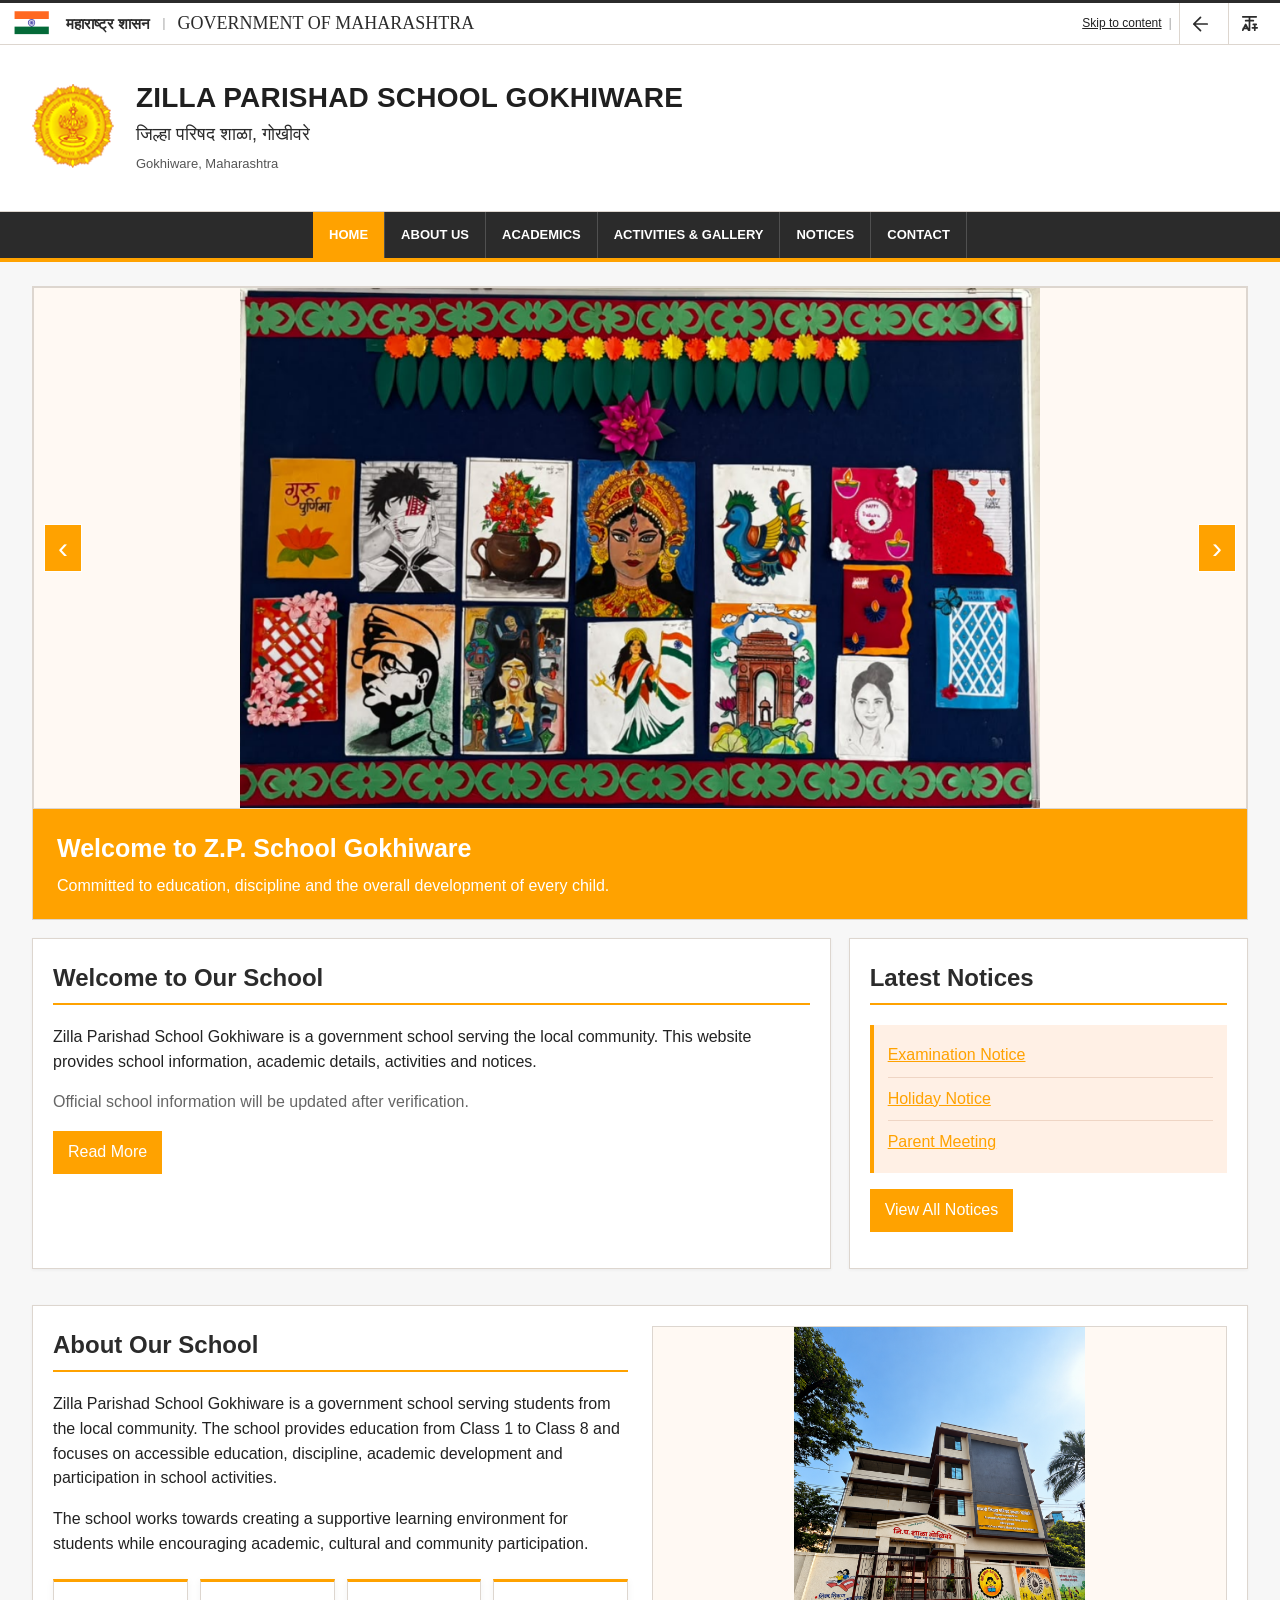
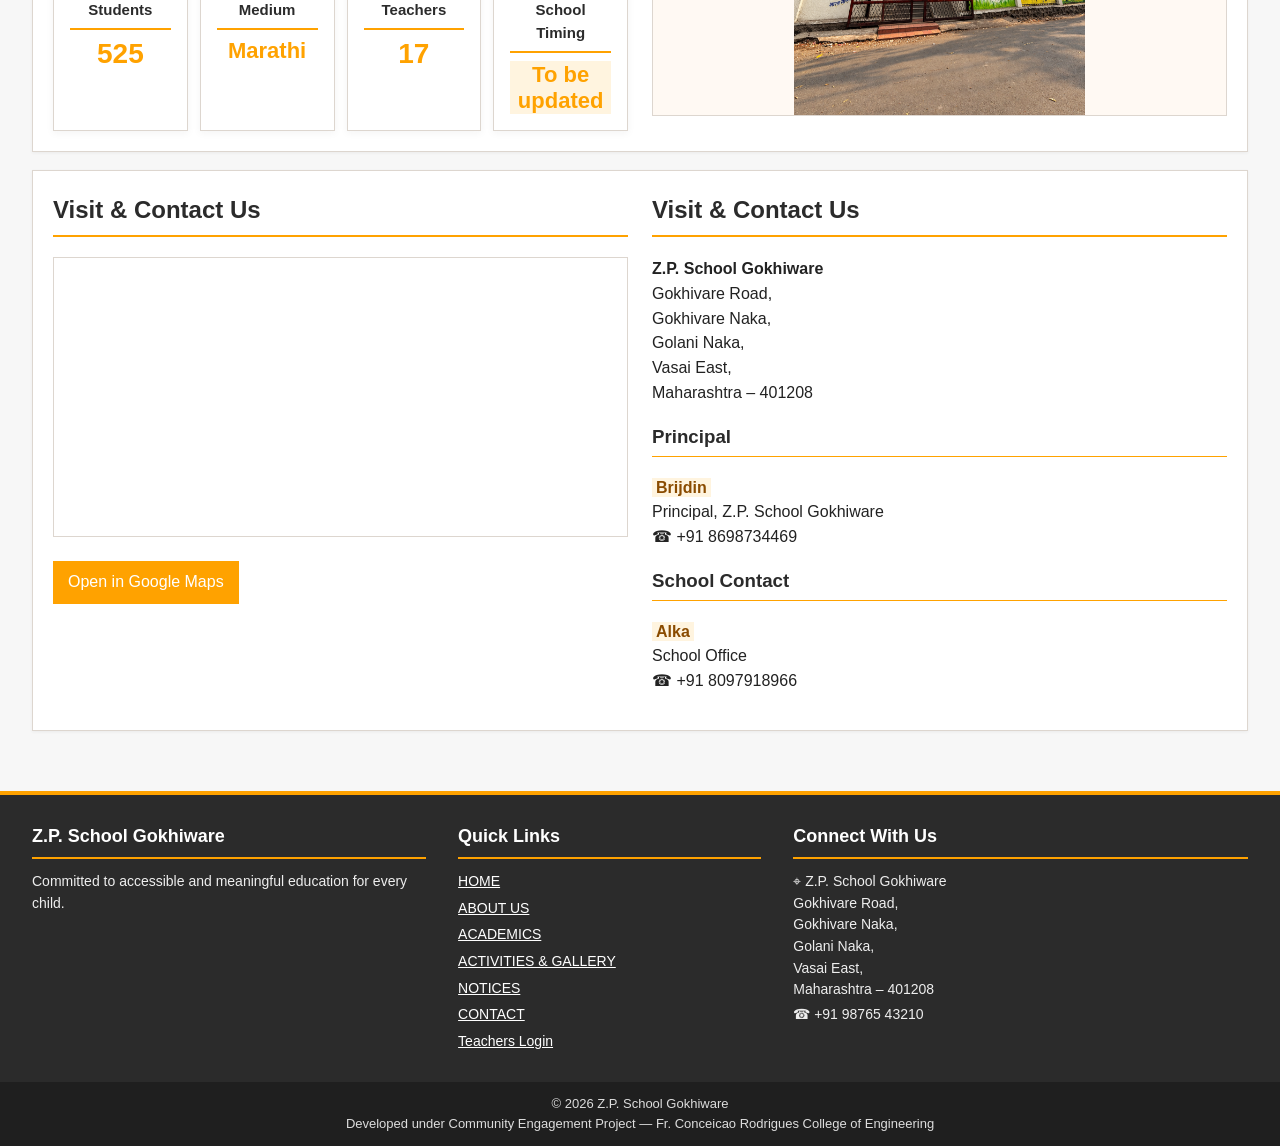
==== commit b36300e0: "Use school building image in About section" ====
--- a/index.html
+++ b/index.html
@@ -102,7 +102,7 @@
           </div>
         </div>
         <div>
-          <img class="school-photo" src="images/gallery/school-entrance-detail.png" data-i18n-alt="alt_school_entrance" alt="School entrance and wall artwork" />
+          <img class="school-photo" src="images/school-building.png" data-i18n-alt="school_photo_label" alt="School building photo" />
         </div>
       </section>
       <section class="section visit-contact">
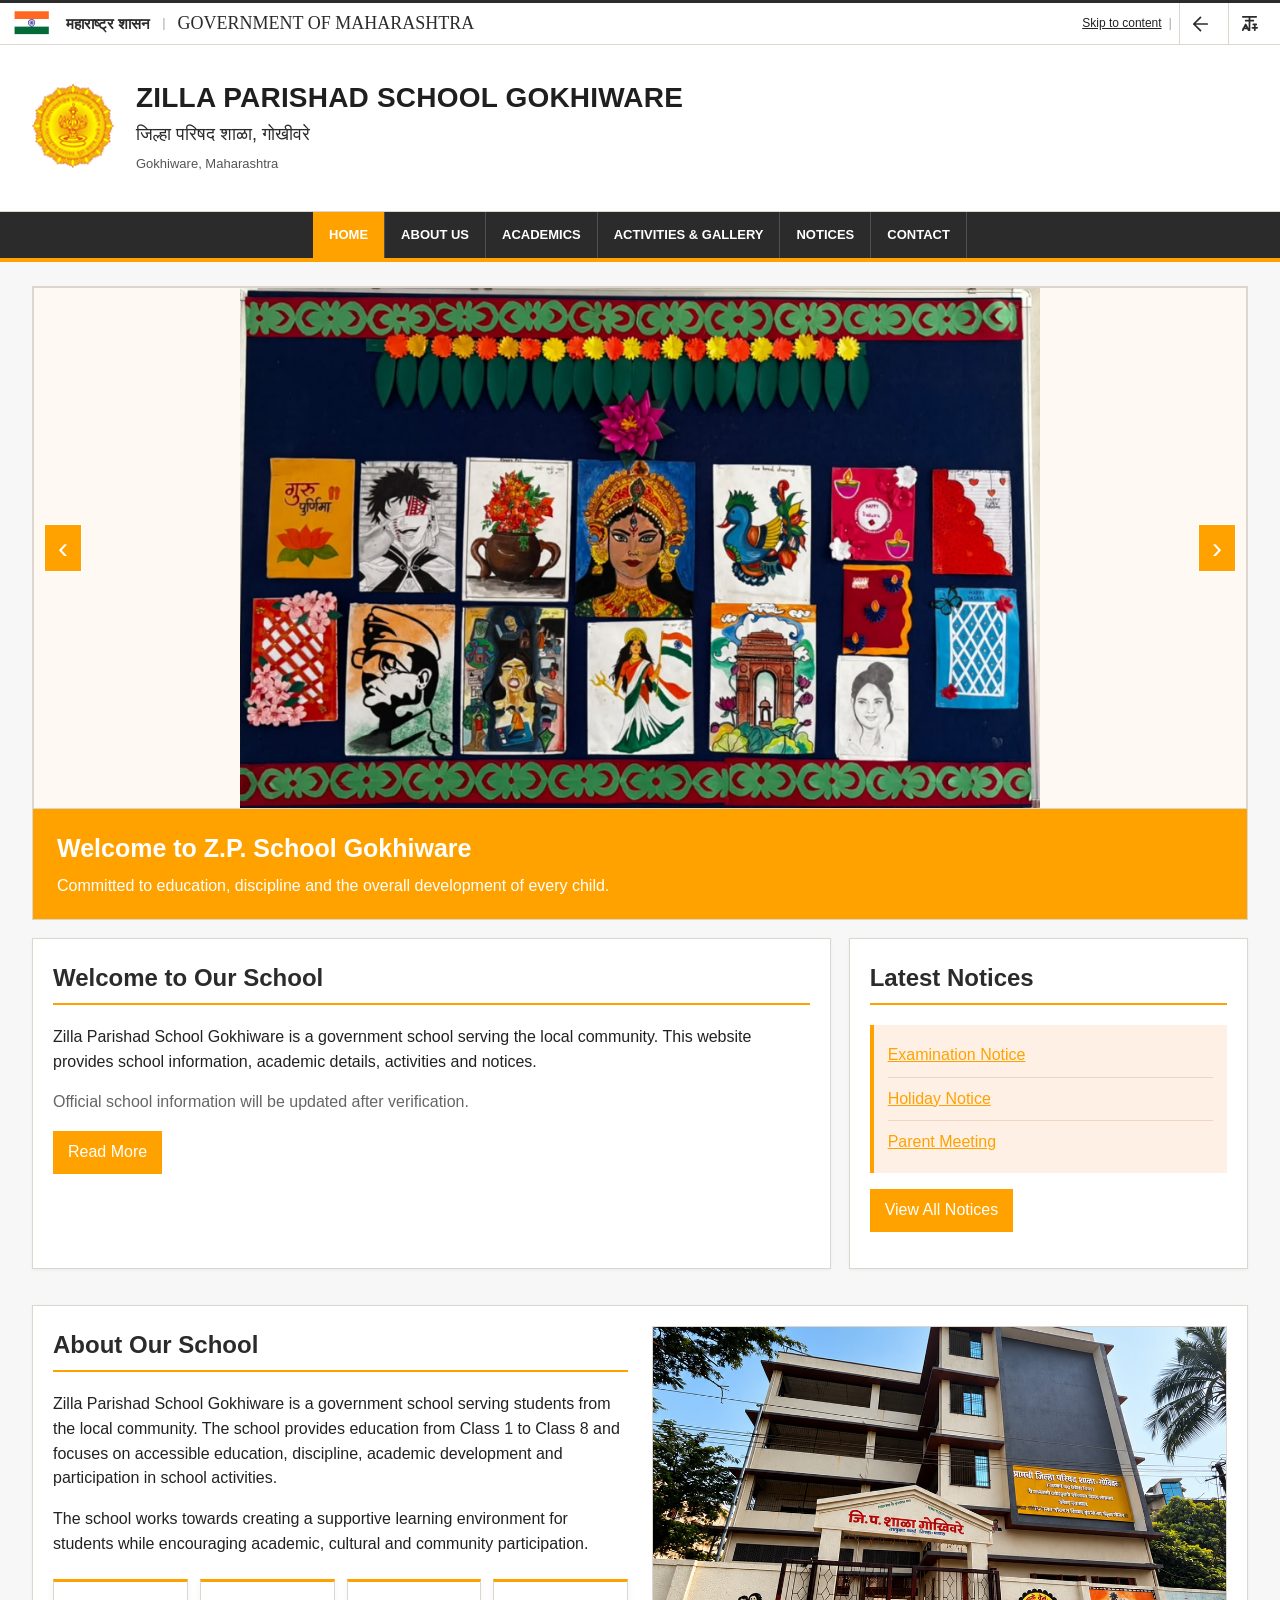
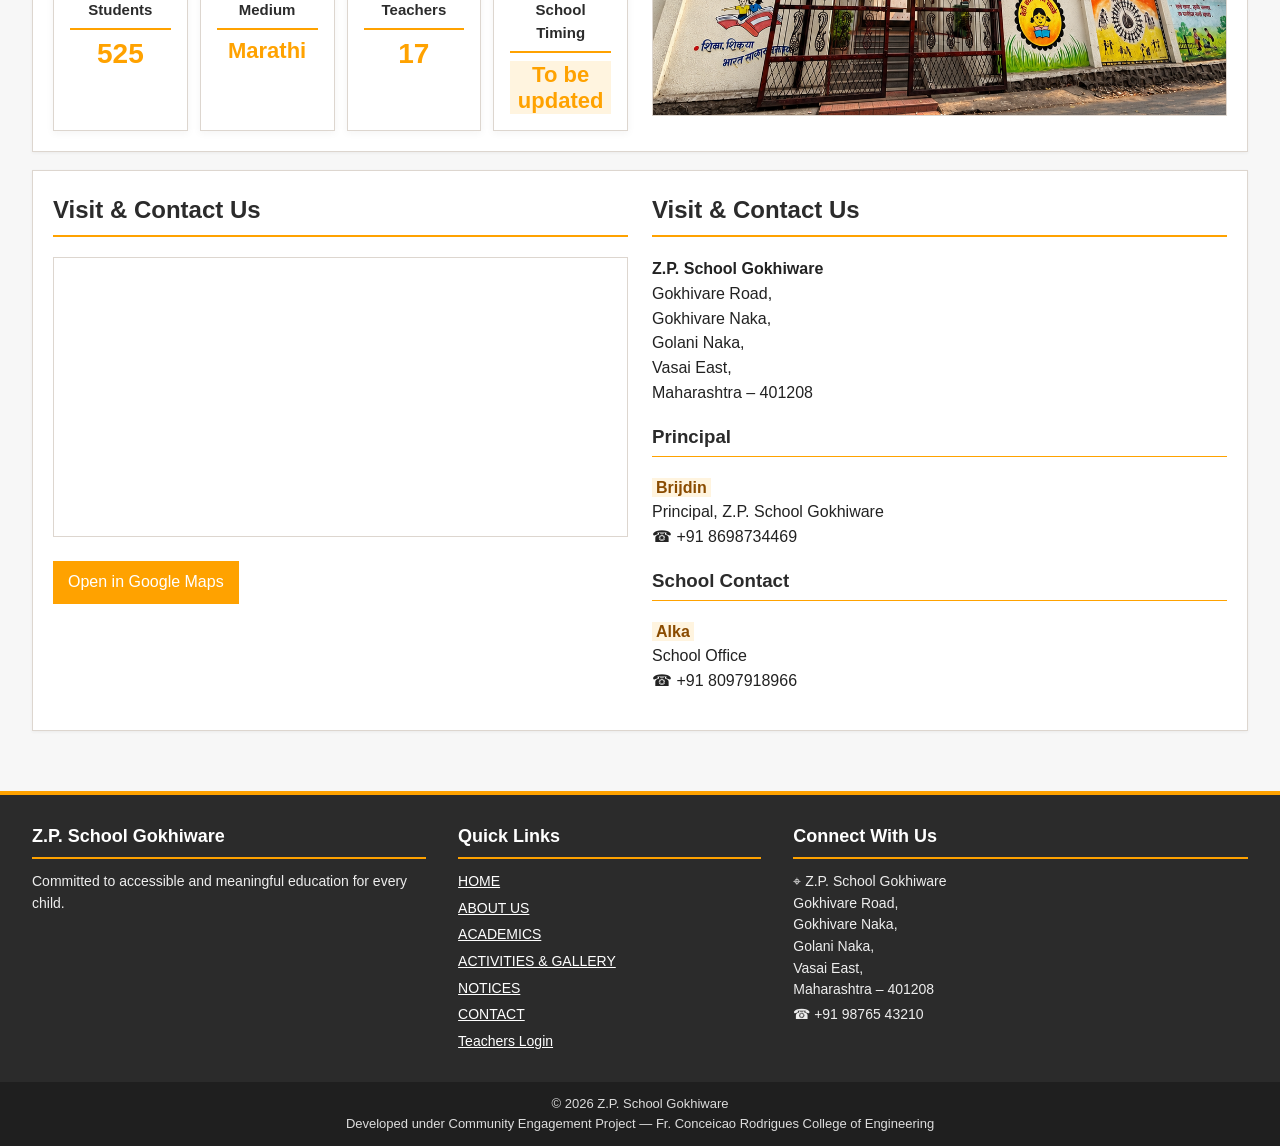
==== commit 3abedba7: "Crop About school building photo" ====
--- a/index.html
+++ b/index.html
@@ -4,7 +4,7 @@
     <meta charset="utf-8" />
     <meta name="viewport" content="width=device-width,initial-scale=1" />
     <title data-i18n="title_home">Zilla Parishad School Gokhiware</title>
-    <link rel="stylesheet" href="css/style.css?v=20261029g" />
+    <link rel="stylesheet" href="css/style.css?v=20261029h" />
   </head>
   <body>
     <a class="skip" href="#main-content" data-i18n="skip_content">Skip to content</a>
@@ -102,7 +102,7 @@
           </div>
         </div>
         <div>
-          <img class="school-photo" src="images/school-building.png" data-i18n-alt="school_photo_label" alt="School building photo" />
+          <img class="school-photo about-school-photo" src="images/school-building.png" data-i18n-alt="school_photo_label" alt="School building photo" />
         </div>
       </section>
       <section class="section visit-contact">
--- a/css/style.css
+++ b/css/style.css
@@ -743,6 +743,10 @@
   object-position: center;
   border: 1px solid var(--border);
   background: var(--cream);
+}
+.about-school-photo {
+  object-fit: cover;
+  object-position: center 56%;
 }
 .photo-carousel {
   position: relative;
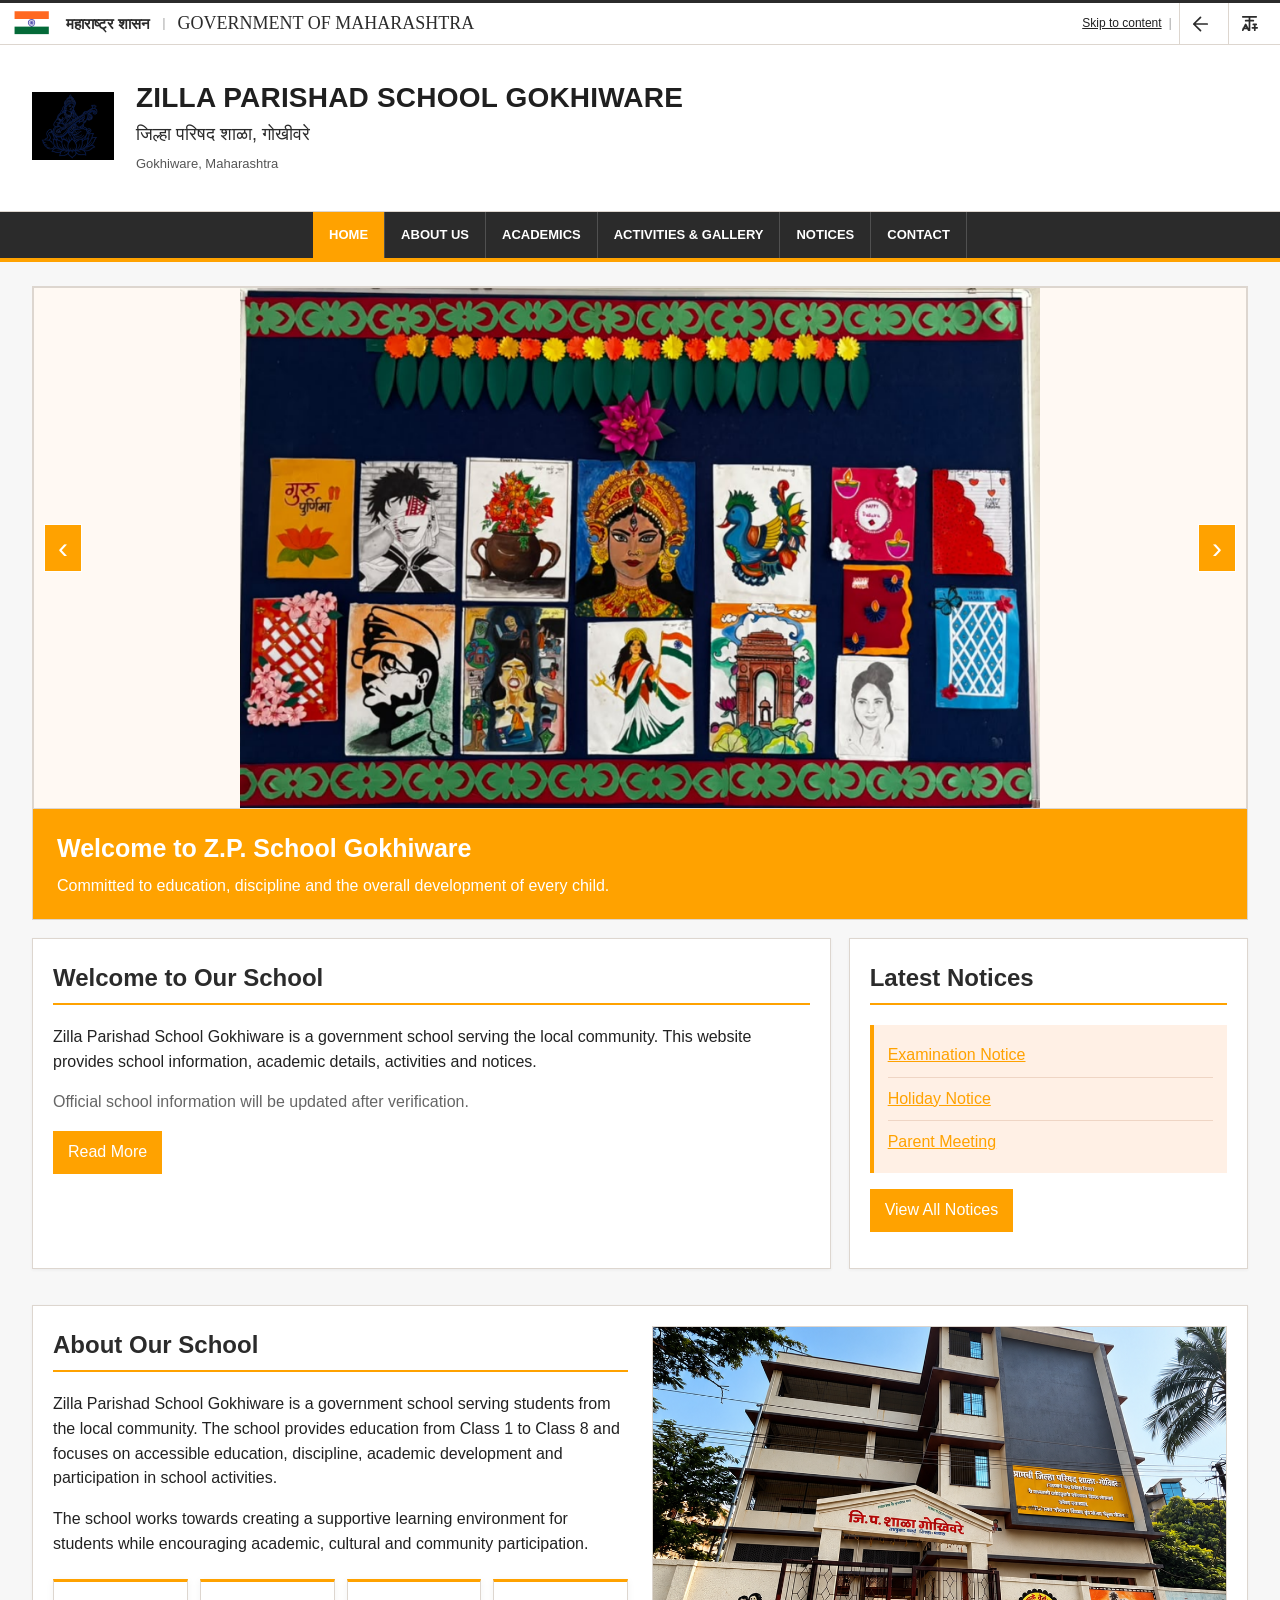
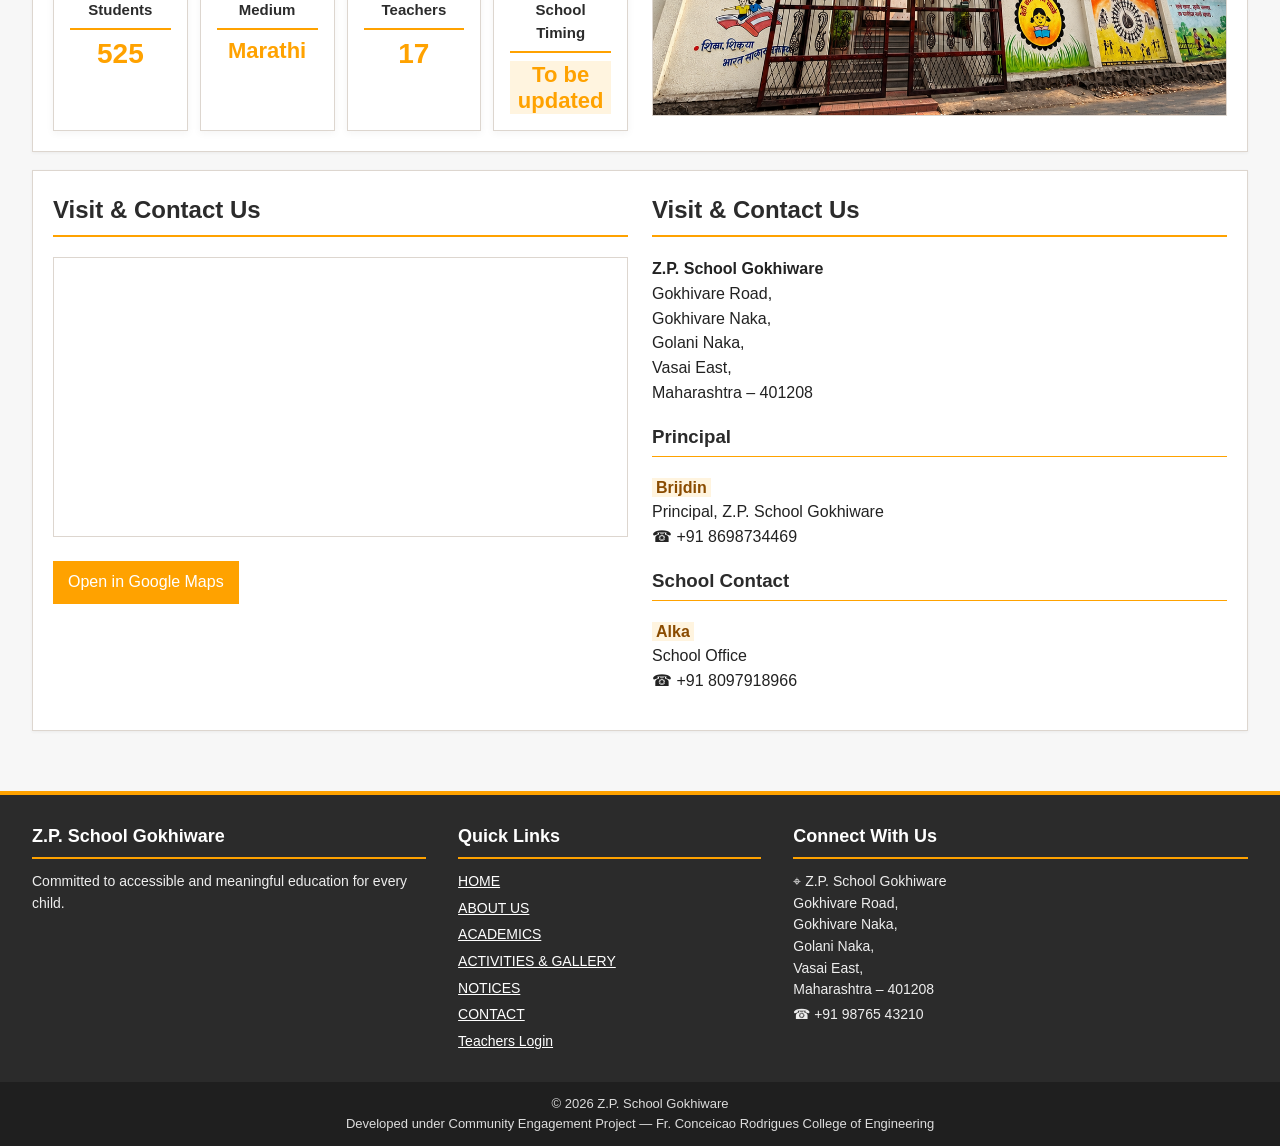
==== commit a552d3e5: "Replace header logo with school Saraswati logo" ====
--- a/index.html
+++ b/index.html
@@ -27,7 +27,7 @@
       </div>
     </div>
     <header class="masthead">
-      <img class="official-emblem" src="images/header/logo.png" data-i18n-aria="government_emblem" aria-label="Government emblem" alt="Government emblem" />
+      <img class="official-emblem" src="images/header/saraswati-logo.png" aria-label="School logo" alt="School logo" />
       <div class="school-name"><h1 data-i18n="school_name">ZILLA PARISHAD SCHOOL GOKHIWARE</h1><p data-i18n="school_name_marathi">जिल्हा परिषद शाळा, गोखीवरे</p><small data-i18n="school_location">Gokhiware, Maharashtra</small></div>
     </header>
     <nav class="navbar" data-i18n-aria="main_navigation" aria-label="Main navigation">
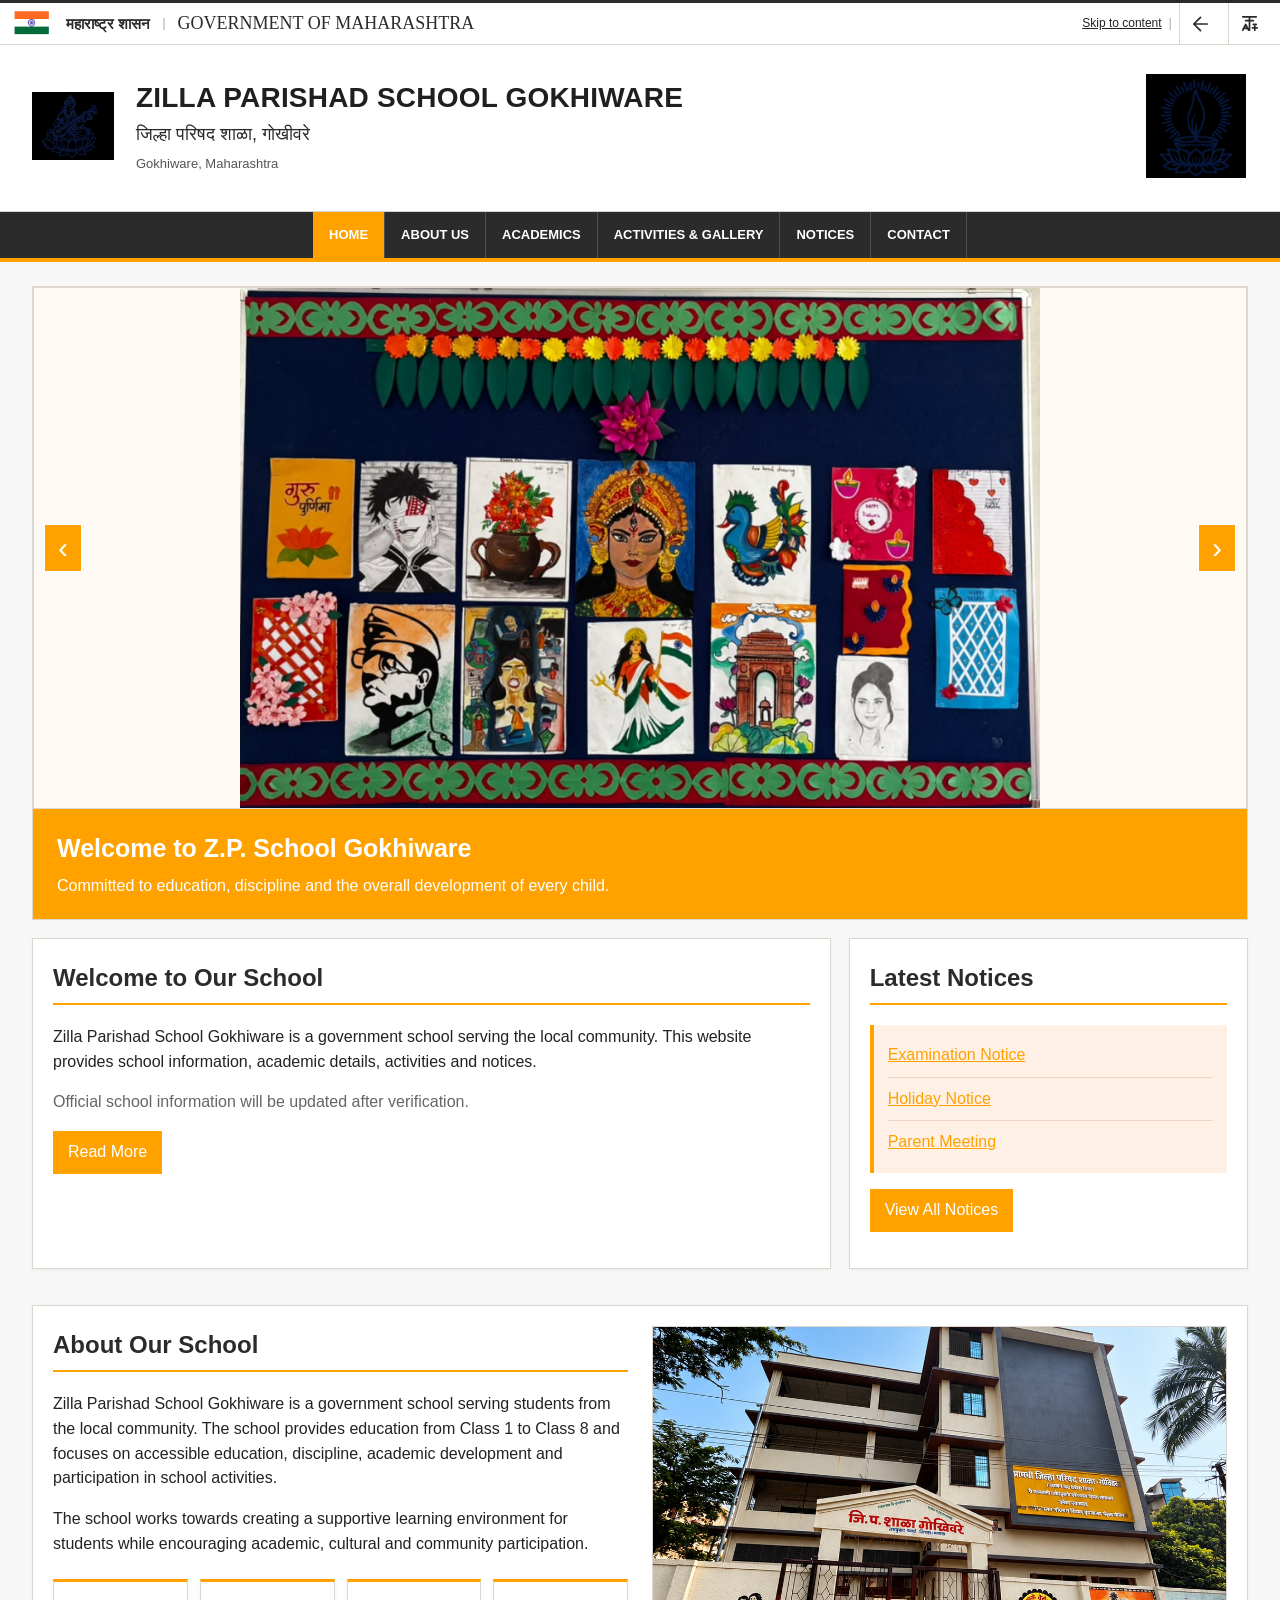
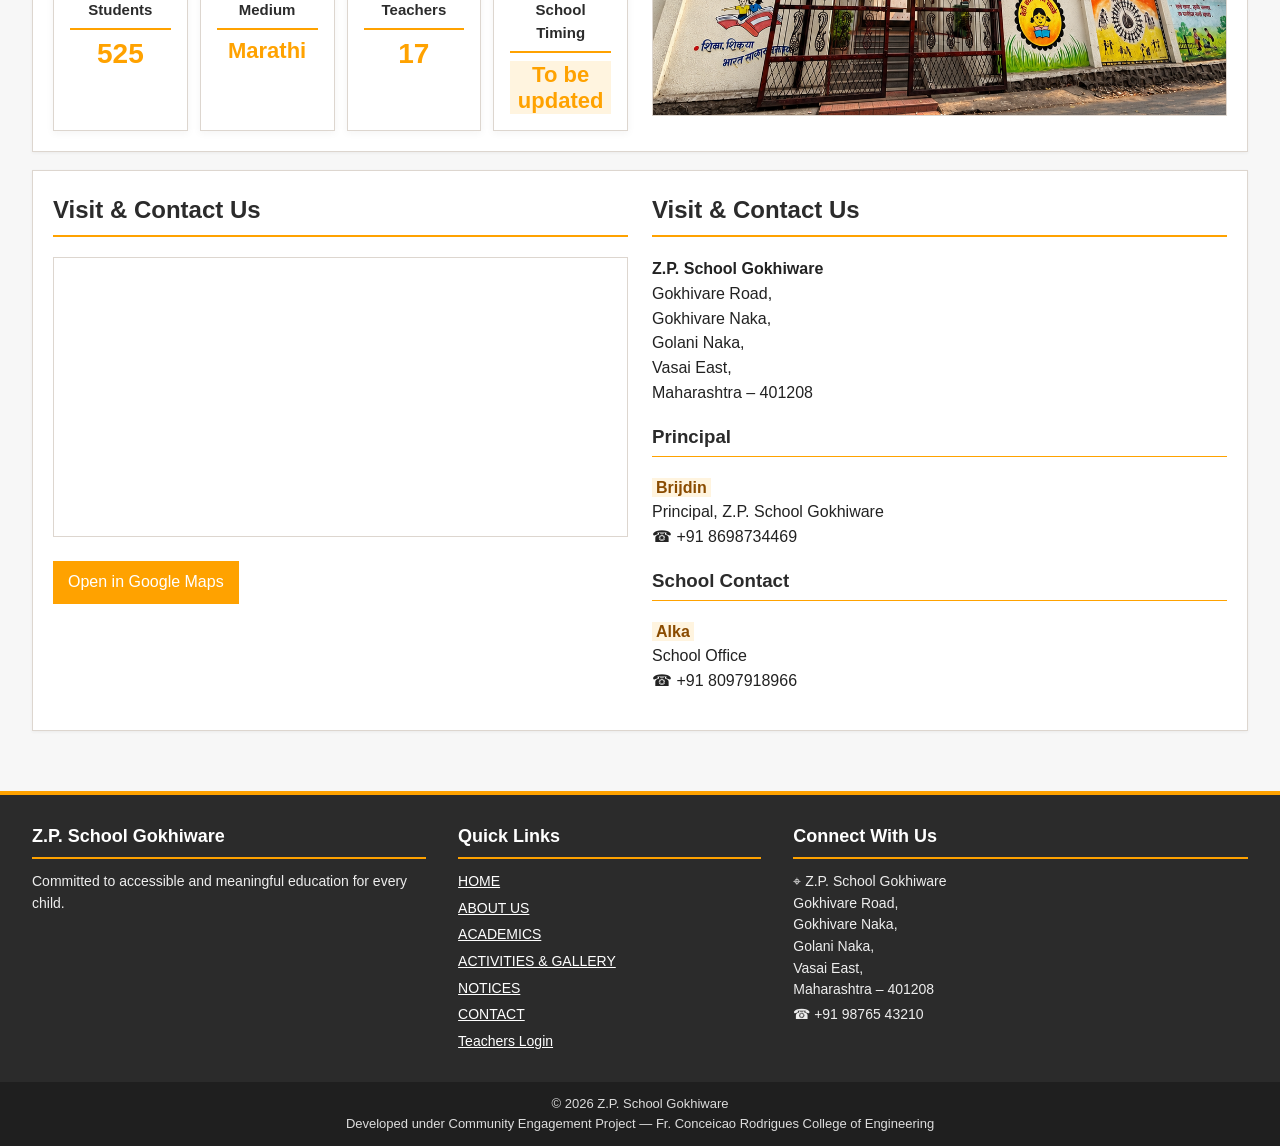
==== commit 432280a2: "Add second school logo to masthead" ====
--- a/index.html
+++ b/index.html
@@ -4,7 +4,7 @@
     <meta charset="utf-8" />
     <meta name="viewport" content="width=device-width,initial-scale=1" />
     <title data-i18n="title_home">Zilla Parishad School Gokhiware</title>
-    <link rel="stylesheet" href="css/style.css?v=20261029h" />
+    <link rel="stylesheet" href="css/style.css?v=20261029i" />
   </head>
   <body>
     <a class="skip" href="#main-content" data-i18n="skip_content">Skip to content</a>
@@ -28,7 +28,7 @@
     </div>
     <header class="masthead">
       <img class="official-emblem" src="images/header/saraswati-logo.png" aria-label="School logo" alt="School logo" />
-      <div class="school-name"><h1 data-i18n="school_name">ZILLA PARISHAD SCHOOL GOKHIWARE</h1><p data-i18n="school_name_marathi">जिल्हा परिषद शाळा, गोखीवरे</p><small data-i18n="school_location">Gokhiware, Maharashtra</small></div>
+      <div class="school-name"><h1 data-i18n="school_name">ZILLA PARISHAD SCHOOL GOKHIWARE</h1><p data-i18n="school_name_marathi">जिल्हा परिषद शाळा, गोखीवरे</p><small data-i18n="school_location">Gokhiware, Maharashtra</small></div><img class="school-mark-right" src="images/header/lamp-logo.png" alt="School emblem" />
     </header>
     <nav class="navbar" data-i18n-aria="main_navigation" aria-label="Main navigation">
       <button class="nav-toggle" type="button" aria-expanded="false" aria-controls="nav-links" data-i18n="menu">☰ MENU</button>
--- a/css/style.css
+++ b/css/style.css
@@ -1003,6 +1003,14 @@
   flex: 1;
   min-width: 0;
 }
+.school-mark-right {
+  width: 104px;
+  height: 104px;
+  margin-left: auto;
+  flex: none;
+  display: block;
+  object-fit: contain;
+}
 .school-name h1 {
   font-size: 28px;
   letter-spacing: 0.2px;
@@ -1085,6 +1093,10 @@
   .school-name small {
     font-size: 11px;
   }
+  .school-mark-right {
+    width: 58px;
+    height: 58px;
+  }
   .state-seal {
     width: 58px;
     height: 68px;
